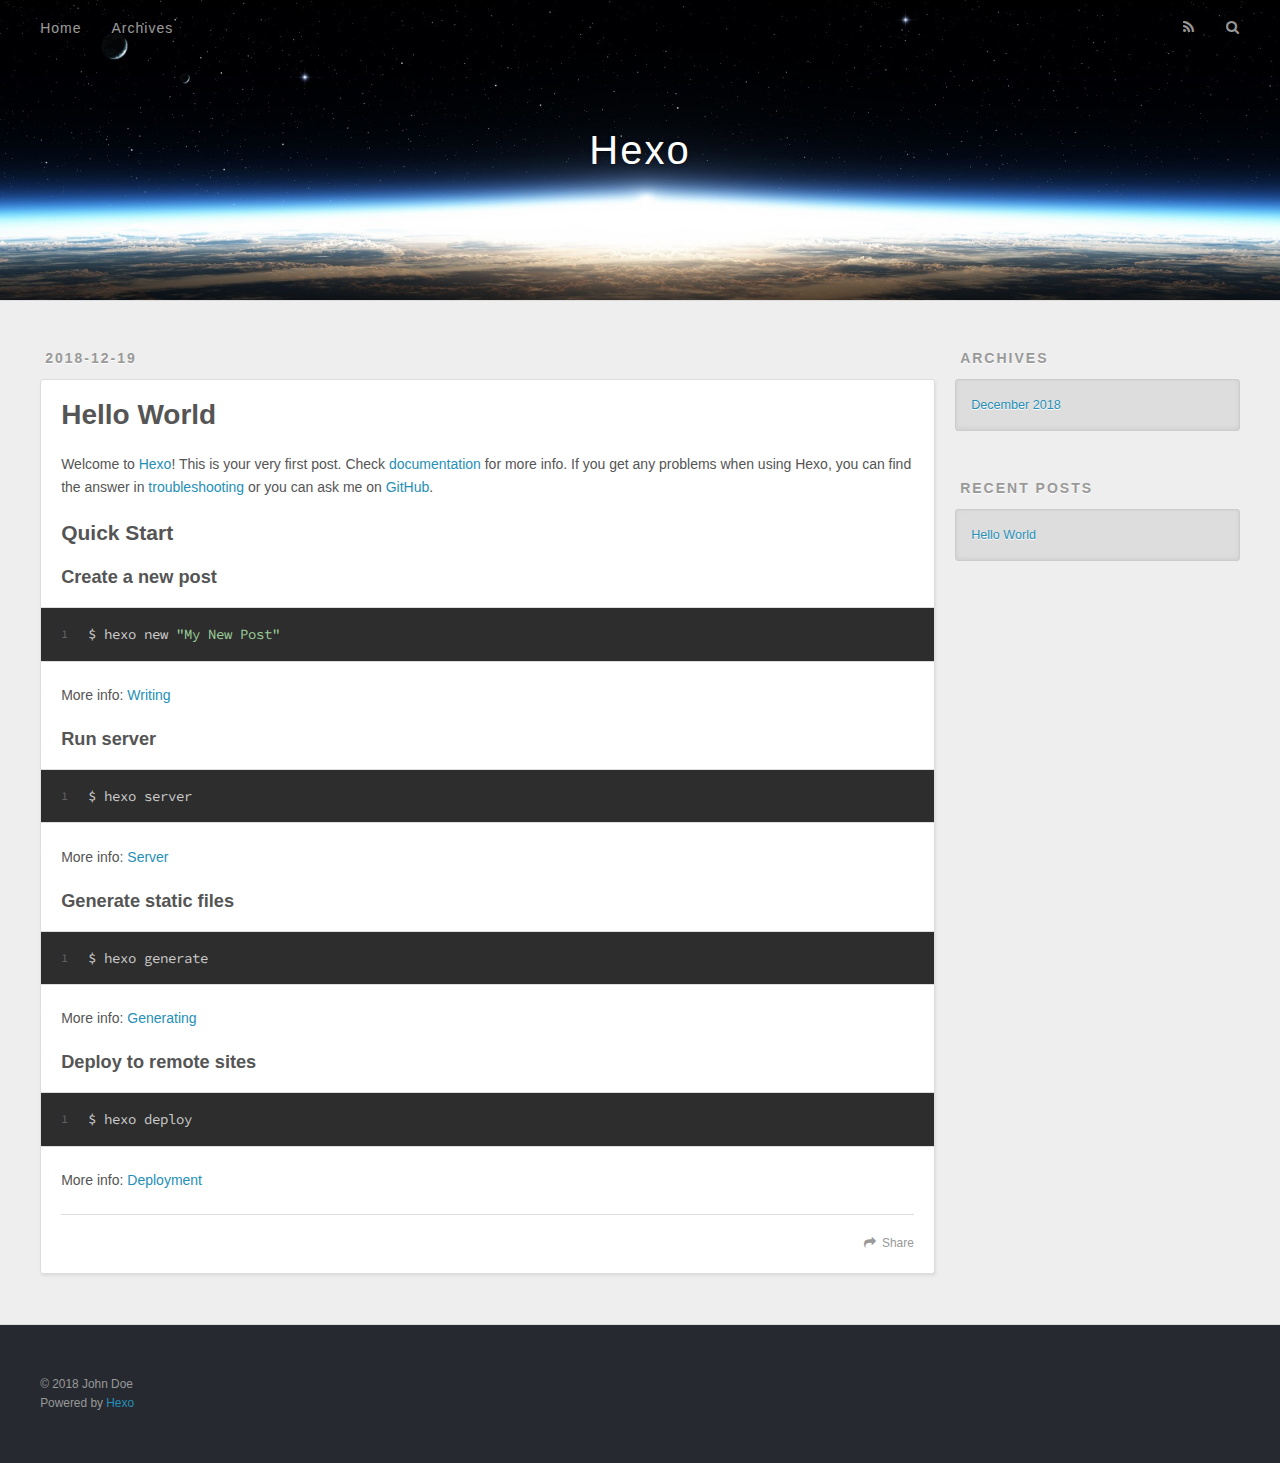
==== index.html @ ba4f1da4 "Site updated: 2018-12-19 22:45:33" ====
<!DOCTYPE html>
<html>
<head><meta name="generator" content="Hexo 3.8.0">
  <meta charset="utf-8">
  

  
  <title>Hexo</title>
  <meta name="viewport" content="width=device-width, initial-scale=1, maximum-scale=1">
  <meta property="og:type" content="website">
<meta property="og:title" content="Hexo">
<meta property="og:url" content="http://yoursite.com/index.html">
<meta property="og:site_name" content="Hexo">
<meta property="og:locale" content="default">
<meta name="twitter:card" content="summary">
<meta name="twitter:title" content="Hexo">
  
    <link rel="alternate" href="/atom.xml" title="Hexo" type="application/atom+xml">
  
  
    <link rel="icon" href="/favicon.png">
  
  
    <link href="//fonts.googleapis.com/css?family=Source+Code+Pro" rel="stylesheet" type="text/css">
  
  <link rel="stylesheet" href="/css/style.css">
</head>
</html>
<body>
  <div id="container">
    <div id="wrap">
      <header id="header">
  <div id="banner"></div>
  <div id="header-outer" class="outer">
    <div id="header-title" class="inner">
      <h1 id="logo-wrap">
        <a href="/" id="logo">Hexo</a>
      </h1>
      
    </div>
    <div id="header-inner" class="inner">
      <nav id="main-nav">
        <a id="main-nav-toggle" class="nav-icon"></a>
        
          <a class="main-nav-link" href="/">Home</a>
        
          <a class="main-nav-link" href="/archives">Archives</a>
        
      </nav>
      <nav id="sub-nav">
        
          <a id="nav-rss-link" class="nav-icon" href="/atom.xml" title="RSS Feed"></a>
        
        <a id="nav-search-btn" class="nav-icon" title="Search"></a>
      </nav>
      <div id="search-form-wrap">
        <form action="//google.com/search" method="get" accept-charset="UTF-8" class="search-form"><input type="search" name="q" class="search-form-input" placeholder="Search"><button type="submit" class="search-form-submit">&#xF002;</button><input type="hidden" name="sitesearch" value="http://yoursite.com"></form>
      </div>
    </div>
  </div>
</header>
      <div class="outer">
        <section id="main">
  
    <article id="post-hello-world" class="article article-type-post" itemscope="" itemprop="blogPost">
  <div class="article-meta">
    <a href="/2018/12/19/hello-world/" class="article-date">
  <time datetime="2018-12-19T12:34:40.302Z" itemprop="datePublished">2018-12-19</time>
</a>
    
  </div>
  <div class="article-inner">
    
    
      <header class="article-header">
        
  
    <h1 itemprop="name">
      <a class="article-title" href="/2018/12/19/hello-world/">Hello World</a>
    </h1>
  

      </header>
    
    <div class="article-entry" itemprop="articleBody">
      
        <p>Welcome to <a href="https://hexo.io/" target="_blank" rel="noopener">Hexo</a>! This is your very first post. Check <a href="https://hexo.io/docs/" target="_blank" rel="noopener">documentation</a> for more info. If you get any problems when using Hexo, you can find the answer in <a href="https://hexo.io/docs/troubleshooting.html" target="_blank" rel="noopener">troubleshooting</a> or you can ask me on <a href="https://github.com/hexojs/hexo/issues" target="_blank" rel="noopener">GitHub</a>.</p>
<h2 id="Quick-Start"><a href="#Quick-Start" class="headerlink" title="Quick Start"></a>Quick Start</h2><h3 id="Create-a-new-post"><a href="#Create-a-new-post" class="headerlink" title="Create a new post"></a>Create a new post</h3><figure class="highlight bash"><table><tr><td class="gutter"><pre><span class="line">1</span><br></pre></td><td class="code"><pre><span class="line">$ hexo new <span class="string">"My New Post"</span></span><br></pre></td></tr></table></figure>
<p>More info: <a href="https://hexo.io/docs/writing.html" target="_blank" rel="noopener">Writing</a></p>
<h3 id="Run-server"><a href="#Run-server" class="headerlink" title="Run server"></a>Run server</h3><figure class="highlight bash"><table><tr><td class="gutter"><pre><span class="line">1</span><br></pre></td><td class="code"><pre><span class="line">$ hexo server</span><br></pre></td></tr></table></figure>
<p>More info: <a href="https://hexo.io/docs/server.html" target="_blank" rel="noopener">Server</a></p>
<h3 id="Generate-static-files"><a href="#Generate-static-files" class="headerlink" title="Generate static files"></a>Generate static files</h3><figure class="highlight bash"><table><tr><td class="gutter"><pre><span class="line">1</span><br></pre></td><td class="code"><pre><span class="line">$ hexo generate</span><br></pre></td></tr></table></figure>
<p>More info: <a href="https://hexo.io/docs/generating.html" target="_blank" rel="noopener">Generating</a></p>
<h3 id="Deploy-to-remote-sites"><a href="#Deploy-to-remote-sites" class="headerlink" title="Deploy to remote sites"></a>Deploy to remote sites</h3><figure class="highlight bash"><table><tr><td class="gutter"><pre><span class="line">1</span><br></pre></td><td class="code"><pre><span class="line">$ hexo deploy</span><br></pre></td></tr></table></figure>
<p>More info: <a href="https://hexo.io/docs/deployment.html" target="_blank" rel="noopener">Deployment</a></p>

      
    </div>
    <footer class="article-footer">
      <a data-url="http://yoursite.com/2018/12/19/hello-world/" data-id="cjpv5uxoj0000d07465y4r7ee" class="article-share-link">Share</a>
      
      
    </footer>
  </div>
  
</article>


  


</section>
        
          <aside id="sidebar">
  
    

  
    

  
    
  
    
  <div class="widget-wrap">
    <h3 class="widget-title">Archives</h3>
    <div class="widget">
      <ul class="archive-list"><li class="archive-list-item"><a class="archive-list-link" href="/archives/2018/12/">December 2018</a></li></ul>
    </div>
  </div>


  
    
  <div class="widget-wrap">
    <h3 class="widget-title">Recent Posts</h3>
    <div class="widget">
      <ul>
        
          <li>
            <a href="/2018/12/19/hello-world/">Hello World</a>
          </li>
        
      </ul>
    </div>
  </div>

  
</aside>
        
      </div>
      <footer id="footer">
  
  <div class="outer">
    <div id="footer-info" class="inner">
      &copy; 2018 John Doe<br>
      Powered by <a href="http://hexo.io/" target="_blank">Hexo</a>
    </div>
  </div>
</footer>
    </div>
    <nav id="mobile-nav">
  
    <a href="/" class="mobile-nav-link">Home</a>
  
    <a href="/archives" class="mobile-nav-link">Archives</a>
  
</nav>
    

<script src="//ajax.googleapis.com/ajax/libs/jquery/2.0.3/jquery.min.js"></script>


  <link rel="stylesheet" href="/fancybox/jquery.fancybox.css">
  <script src="/fancybox/jquery.fancybox.pack.js"></script>


<script src="/js/script.js"></script>



  </div>
</body>
</html>
---- css/style.css ----
body {
  width: 100%;
}
body:before,
body:after {
  content: "";
  display: table;
}
body:after {
  clear: both;
}
html,
body,
div,
span,
applet,
object,
iframe,
h1,
h2,
h3,
h4,
h5,
h6,
p,
blockquote,
pre,
a,
abbr,
acronym,
address,
big,
cite,
code,
del,
dfn,
em,
img,
ins,
kbd,
q,
s,
samp,
small,
strike,
strong,
sub,
sup,
tt,
var,
dl,
dt,
dd,
ol,
ul,
li,
fieldset,
form,
label,
legend,
table,
caption,
tbody,
tfoot,
thead,
tr,
th,
td {
  margin: 0;
  padding: 0;
  border: 0;
  outline: 0;
  font-weight: inherit;
  font-style: inherit;
  font-family: inherit;
  font-size: 100%;
  vertical-align: baseline;
}
body {
  line-height: 1;
  color: #000;
  background: #fff;
}
ol,
ul {
  list-style: none;
}
table {
  border-collapse: separate;
  border-spacing: 0;
  vertical-align: middle;
}
caption,
th,
td {
  text-align: left;
  font-weight: normal;
  vertical-align: middle;
}
a img {
  border: none;
}
input,
button {
  margin: 0;
  padding: 0;
}
input::-moz-focus-inner,
button::-moz-focus-inner {
  border: 0;
  padding: 0;
}
@font-face {
  font-family: FontAwesome;
  font-style: normal;
  font-weight: normal;
  src: url("fonts/fontawesome-webfont.eot?v=#4.0.3");
  src: url("fonts/fontawesome-webfont.eot?#iefix&v=#4.0.3") format("embedded-opentype"), url("fonts/fontawesome-webfont.woff?v=#4.0.3") format("woff"), url("fonts/fontawesome-webfont.ttf?v=#4.0.3") format("truetype"), url("fonts/fontawesome-webfont.svg#fontawesomeregular?v=#4.0.3") format("svg");
}
html,
body,
#container {
  height: 100%;
}
body {
  background: #eee;
  font: 14px -apple-system, BlinkMacSystemFont, "Segoe UI", "Roboto", "Oxygen", "Ubuntu", "Cantarell", "Fira Sans", "Droid Sans", "Helvetica Neue", sans-serif;
  -webkit-text-size-adjust: 100%;
}
.outer {
  max-width: 1220px;
  margin: 0 auto;
  padding: 0 20px;
}
.outer:before,
.outer:after {
  content: "";
  display: table;
}
.outer:after {
  clear: both;
}
.inner {
  display: inline;
  float: left;
  width: 98.33333333333333%;
  margin: 0 0.833333333333333%;
}
.left,
.alignleft {
  float: left;
}
.right,
.alignright {
  float: right;
}
.clear {
  clear: both;
}
#container {
  position: relative;
}
.mobile-nav-on {
  overflow: hidden;
}
#wrap {
  height: 100%;
  width: 100%;
  position: absolute;
  top: 0;
  left: 0;
  -webkit-transition: 0.2s ease-out;
  -moz-transition: 0.2s ease-out;
  -ms-transition: 0.2s ease-out;
  transition: 0.2s ease-out;
  z-index: 1;
  background: #eee;
}
.mobile-nav-on #wrap {
  left: 280px;
}
@media screen and (min-width: 768px) {
  #main {
    display: inline;
    float: left;
    width: 73.33333333333333%;
    margin: 0 0.833333333333333%;
  }
}
.article-date,
.article-category-link,
.archive-year,
.widget-title {
  text-decoration: none;
  text-transform: uppercase;
  letter-spacing: 2px;
  color: #999;
  margin-bottom: 1em;
  margin-left: 5px;
  line-height: 1em;
  text-shadow: 0 1px #fff;
  font-weight: bold;
}
.article-inner,
.archive-article-inner {
  background: #fff;
  -webkit-box-shadow: 1px 2px 3px #ddd;
  box-shadow: 1px 2px 3px #ddd;
  border: 1px solid #ddd;
  border-radius: 3px;
}
.article-entry h1,
.widget h1 {
  font-size: 2em;
}
.article-entry h2,
.widget h2 {
  font-size: 1.5em;
}
.article-entry h3,
.widget h3 {
  font-size: 1.3em;
}
.article-entry h4,
.widget h4 {
  font-size: 1.2em;
}
.article-entry h5,
.widget h5 {
  font-size: 1em;
}
.article-entry h6,
.widget h6 {
  font-size: 1em;
  color: #999;
}
.article-entry hr,
.widget hr {
  border: 1px dashed #ddd;
}
.article-entry strong,
.widget strong {
  font-weight: bold;
}
.article-entry em,
.widget em,
.article-entry cite,
.widget cite {
  font-style: italic;
}
.article-entry sup,
.widget sup,
.article-entry sub,
.widget sub {
  font-size: 0.75em;
  line-height: 0;
  position: relative;
  vertical-align: baseline;
}
.article-entry sup,
.widget sup {
  top: -0.5em;
}
.article-entry sub,
.widget sub {
  bottom: -0.2em;
}
.article-entry small,
.widget small {
  font-size: 0.85em;
}
.article-entry acronym,
.widget acronym,
.article-entry abbr,
.widget abbr {
  border-bottom: 1px dotted;
}
.article-entry ul,
.widget ul,
.article-entry ol,
.widget ol,
.article-entry dl,
.widget dl {
  margin: 0 20px;
  line-height: 1.6em;
}
.article-entry ul ul,
.widget ul ul,
.article-entry ol ul,
.widget ol ul,
.article-entry ul ol,
.widget ul ol,
.article-entry ol ol,
.widget ol ol {
  margin-top: 0;
  margin-bottom: 0;
}
.article-entry ul,
.widget ul {
  list-style: disc;
}
.article-entry ol,
.widget ol {
  list-style: decimal;
}
.article-entry dt,
.widget dt {
  font-weight: bold;
}
#header {
  height: 300px;
  position: relative;
  border-bottom: 1px solid #ddd;
}
#header:before,
#header:after {
  content: "";
  position: absolute;
  left: 0;
  right: 0;
  height: 40px;
}
#header:before {
  top: 0;
  background: -webkit-linear-gradient(rgba(0,0,0,0.2), transparent);
  background: -moz-linear-gradient(rgba(0,0,0,0.2), transparent);
  background: -ms-linear-gradient(rgba(0,0,0,0.2), transparent);
  background: linear-gradient(rgba(0,0,0,0.2), transparent);
}
#header:after {
  bottom: 0;
  background: -webkit-linear-gradient(transparent, rgba(0,0,0,0.2));
  background: -moz-linear-gradient(transparent, rgba(0,0,0,0.2));
  background: -ms-linear-gradient(transparent, rgba(0,0,0,0.2));
  background: linear-gradient(transparent, rgba(0,0,0,0.2));
}
#header-outer {
  height: 100%;
  position: relative;
}
#header-inner {
  position: relative;
  overflow: hidden;
}
#banner {
  position: absolute;
  top: 0;
  left: 0;
  width: 100%;
  height: 100%;
  background: url("images/banner.jpg") center #000;
  -webkit-background-size: cover;
  -moz-background-size: cover;
  background-size: cover;
  z-index: -1;
}
#header-title {
  text-align: center;
  height: 40px;
  position: absolute;
  top: 50%;
  left: 0;
  margin-top: -20px;
}
#logo,
#subtitle {
  text-decoration: none;
  color: #fff;
  font-weight: 300;
  text-shadow: 0 1px 4px rgba(0,0,0,0.3);
}
#logo {
  font-size: 40px;
  line-height: 40px;
  letter-spacing: 2px;
}
#subtitle {
  font-size: 16px;
  line-height: 16px;
  letter-spacing: 1px;
}
#subtitle-wrap {
  margin-top: 16px;
}
#main-nav {
  float: left;
  margin-left: -15px;
}
.nav-icon,
.main-nav-link {
  float: left;
  color: #fff;
  opacity: 0.6;
  text-decoration: none;
  text-shadow: 0 1px rgba(0,0,0,0.2);
  -webkit-transition: opacity 0.2s;
  -moz-transition: opacity 0.2s;
  -ms-transition: opacity 0.2s;
  transition: opacity 0.2s;
  display: block;
  padding: 20px 15px;
}
.nav-icon:hover,
.main-nav-link:hover {
  opacity: 1;
}
.nav-icon {
  font-family: FontAwesome;
  text-align: center;
  font-size: 14px;
  width: 14px;
  height: 14px;
  padding: 20px 15px;
  position: relative;
  cursor: pointer;
}
.main-nav-link {
  font-weight: 300;
  letter-spacing: 1px;
}
@media screen and (max-width: 479px) {
  .main-nav-link {
    display: none;
  }
}
#main-nav-toggle {
  display: none;
}
#main-nav-toggle:before {
  content: "\f0c9";
}
@media screen and (max-width: 479px) {
  #main-nav-toggle {
    display: block;
  }
}
#sub-nav {
  float: right;
  margin-right: -15px;
}
#nav-rss-link:before {
  content: "\f09e";
}
#nav-search-btn:before {
  content: "\f002";
}
#search-form-wrap {
  position: absolute;
  top: 15px;
  width: 150px;
  height: 30px;
  right: -150px;
  opacity: 0;
  -webkit-transition: 0.2s ease-out;
  -moz-transition: 0.2s ease-out;
  -ms-transition: 0.2s ease-out;
  transition: 0.2s ease-out;
}
#search-form-wrap.on {
  opacity: 1;
  right: 0;
}
@media screen and (max-width: 479px) {
  #search-form-wrap {
    width: 100%;
    right: -100%;
  }
}
.search-form {
  position: absolute;
  top: 0;
  left: 0;
  right: 0;
  background: #fff;
  padding: 5px 15px;
  border-radius: 15px;
  -webkit-box-shadow: 0 0 10px rgba(0,0,0,0.3);
  box-shadow: 0 0 10px rgba(0,0,0,0.3);
}
.search-form-input {
  border: none;
  background: none;
  color: #555;
  width: 100%;
  font: 13px -apple-system, BlinkMacSystemFont, "Segoe UI", "Roboto", "Oxygen", "Ubuntu", "Cantarell", "Fira Sans", "Droid Sans", "Helvetica Neue", sans-serif;
  outline: none;
}
.search-form-input::-webkit-search-results-decoration,
.search-form-input::-webkit-search-cancel-button {
  -webkit-appearance: none;
}
.search-form-submit {
  position: absolute;
  top: 50%;
  right: 10px;
  margin-top: -7px;
  font: 13px FontAwesome;
  border: none;
  background: none;
  color: #bbb;
  cursor: pointer;
}
.search-form-submit:hover,
.search-form-submit:focus {
  color: #777;
}
.article {
  margin: 50px 0;
}
.article-inner {
  overflow: hidden;
}
.article-meta:before,
.article-meta:after {
  content: "";
  display: table;
}
.article-meta:after {
  clear: both;
}
.article-date {
  float: left;
}
.article-category {
  float: left;
  line-height: 1em;
  color: #ccc;
  text-shadow: 0 1px #fff;
  margin-left: 8px;
}
.article-category:before {
  content: "\2022";
}
.article-category-link {
  margin: 0 12px 1em;
}
.article-header {
  padding: 20px 20px 0;
}
.article-title {
  text-decoration: none;
  font-size: 2em;
  font-weight: bold;
  color: #555;
  line-height: 1.1em;
  -webkit-transition: color 0.2s;
  -moz-transition: color 0.2s;
  -ms-transition: color 0.2s;
  transition: color 0.2s;
}
a.article-title:hover {
  color: #258fb8;
}
.article-entry {
  color: #555;
  padding: 0 20px;
}
.article-entry:before,
.article-entry:after {
  content: "";
  display: table;
}
.article-entry:after {
  clear: both;
}
.article-entry p,
.article-entry table {
  line-height: 1.6em;
  margin: 1.6em 0;
}
.article-entry h1,
.article-entry h2,
.article-entry h3,
.article-entry h4,
.article-entry h5,
.article-entry h6 {
  font-weight: bold;
}
.article-entry h1,
.article-entry h2,
.article-entry h3,
.article-entry h4,
.article-entry h5,
.article-entry h6 {
  line-height: 1.1em;
  margin: 1.1em 0;
}
.article-entry a {
  color: #258fb8;
  text-decoration: none;
}
.article-entry a:hover {
  text-decoration: underline;
}
.article-entry ul,
.article-entry ol,
.article-entry dl {
  margin-top: 1.6em;
  margin-bottom: 1.6em;
}
.article-entry img,
.article-entry video {
  max-width: 100%;
  height: auto;
  display: block;
  margin: auto;
}
.article-entry iframe {
  border: none;
}
.article-entry table {
  width: 100%;
  border-collapse: collapse;
  border-spacing: 0;
}
.article-entry th {
  font-weight: bold;
  border-bottom: 3px solid #ddd;
  padding-bottom: 0.5em;
}
.article-entry td {
  border-bottom: 1px solid #ddd;
  padding: 10px 0;
}
.article-entry blockquote {
  font-family: Georgia, "Times New Roman", serif;
  font-size: 1.4em;
  margin: 1.6em 20px;
  text-align: center;
}
.article-entry blockquote footer {
  font-size: 14px;
  margin: 1.6em 0;
  font-family: -apple-system, BlinkMacSystemFont, "Segoe UI", "Roboto", "Oxygen", "Ubuntu", "Cantarell", "Fira Sans", "Droid Sans", "Helvetica Neue", sans-serif;
}
.article-entry blockquote footer cite:before {
  content: "—";
  padding: 0 0.5em;
}
.article-entry .pullquote {
  text-align: left;
  width: 45%;
  margin: 0;
}
.article-entry .pullquote.left {
  margin-left: 0.5em;
  margin-right: 1em;
}
.article-entry .pullquote.right {
  margin-right: 0.5em;
  margin-left: 1em;
}
.article-entry .caption {
  color: #999;
  display: block;
  font-size: 0.9em;
  margin-top: 0.5em;
  position: relative;
  text-align: center;
}
.article-entry .video-container {
  position: relative;
  padding-top: 56.25%;
  height: 0;
  overflow: hidden;
}
.article-entry .video-container iframe,
.article-entry .video-container object,
.article-entry .video-container embed {
  position: absolute;
  top: 0;
  left: 0;
  width: 100%;
  height: 100%;
  margin-top: 0;
}
.article-more-link a {
  display: inline-block;
  line-height: 1em;
  padding: 6px 15px;
  border-radius: 15px;
  background: #eee;
  color: #999;
  text-shadow: 0 1px #fff;
  text-decoration: none;
}
.article-more-link a:hover {
  background: #258fb8;
  color: #fff;
  text-decoration: none;
  text-shadow: 0 1px #1e7293;
}
.article-footer {
  font-size: 0.85em;
  line-height: 1.6em;
  border-top: 1px solid #ddd;
  padding-top: 1.6em;
  margin: 0 20px 20px;
}
.article-footer:before,
.article-footer:after {
  content: "";
  display: table;
}
.article-footer:after {
  clear: both;
}
.article-footer a {
  color: #999;
  text-decoration: none;
}
.article-footer a:hover {
  color: #555;
}
.article-tag-list-item {
  float: left;
  margin-right: 10px;
}
.article-tag-list-link:before {
  content: "#";
}
.article-comment-link {
  float: right;
}
.article-comment-link:before {
  content: "\f075";
  font-family: FontAwesome;
  padding-right: 8px;
}
.article-share-link {
  cursor: pointer;
  float: right;
  margin-left: 20px;
}
.article-share-link:before {
  content: "\f064";
  font-family: FontAwesome;
  padding-right: 6px;
}
#article-nav {
  position: relative;
}
#article-nav:before,
#article-nav:after {
  content: "";
  display: table;
}
#article-nav:after {
  clear: both;
}
@media screen and (min-width: 768px) {
  #article-nav {
    margin: 50px 0;
  }
  #article-nav:before {
    width: 8px;
    height: 8px;
    position: absolute;
    top: 50%;
    left: 50%;
    margin-top: -4px;
    margin-left: -4px;
    content: "";
    border-radius: 50%;
    background: #ddd;
    -webkit-box-shadow: 0 1px 2px #fff;
    box-shadow: 0 1px 2px #fff;
  }
}
.article-nav-link-wrap {
  text-decoration: none;
  text-shadow: 0 1px #fff;
  color: #999;
  -webkit-box-sizing: border-box;
  -moz-box-sizing: border-box;
  box-sizing: border-box;
  margin-top: 50px;
  text-align: center;
  display: block;
}
.article-nav-link-wrap:hover {
  color: #555;
}
@media screen and (min-width: 768px) {
  .article-nav-link-wrap {
    width: 50%;
    margin-top: 0;
  }
}
@media screen and (min-width: 768px) {
  #article-nav-newer {
    float: left;
    text-align: right;
    padding-right: 20px;
  }
}
@media screen and (min-width: 768px) {
  #article-nav-older {
    float: right;
    text-align: left;
    padding-left: 20px;
  }
}
.article-nav-caption {
  text-transform: uppercase;
  letter-spacing: 2px;
  color: #ddd;
  line-height: 1em;
  font-weight: bold;
}
#article-nav-newer .article-nav-caption {
  margin-right: -2px;
}
.article-nav-title {
  font-size: 0.85em;
  line-height: 1.6em;
  margin-top: 0.5em;
}
.article-share-box {
  position: absolute;
  display: none;
  background: #fff;
  -webkit-box-shadow: 1px 2px 10px rgba(0,0,0,0.2);
  box-shadow: 1px 2px 10px rgba(0,0,0,0.2);
  border-radius: 3px;
  margin-left: -145px;
  overflow: hidden;
  z-index: 1;
}
.article-share-box.on {
  display: block;
}
.article-share-input {
  width: 100%;
  background: none;
  -webkit-box-sizing: border-box;
  -moz-box-sizing: border-box;
  box-sizing: border-box;
  font: 14px -apple-system, BlinkMacSystemFont, "Segoe UI", "Roboto", "Oxygen", "Ubuntu", "Cantarell", "Fira Sans", "Droid Sans", "Helvetica Neue", sans-serif;
  padding: 0 15px;
  color: #555;
  outline: none;
  border: 1px solid #ddd;
  border-radius: 3px 3px 0 0;
  height: 36px;
  line-height: 36px;
}
.article-share-links {
  background: #eee;
}
.article-share-links:before,
.article-share-links:after {
  content: "";
  display: table;
}
.article-share-links:after {
  clear: both;
}
.article-share-twitter,
.article-share-facebook,
.article-share-pinterest,
.article-share-google {
  width: 50px;
  height: 36px;
  display: block;
  float: left;
  position: relative;
  color: #999;
  text-shadow: 0 1px #fff;
}
.article-share-twitter:before,
.article-share-facebook:before,
.article-share-pinterest:before,
.article-share-google:before {
  font-size: 20px;
  font-family: FontAwesome;
  width: 20px;
  height: 20px;
  position: absolute;
  top: 50%;
  left: 50%;
  margin-top: -10px;
  margin-left: -10px;
  text-align: center;
}
.article-share-twitter:hover,
.article-share-facebook:hover,
.article-share-pinterest:hover,
.article-share-google:hover {
  color: #fff;
}
.article-share-twitter:before {
  content: "\f099";
}
.article-share-twitter:hover {
  background: #00aced;
  text-shadow: 0 1px #008abe;
}
.article-share-facebook:before {
  content: "\f09a";
}
.article-share-facebook:hover {
  background: #3b5998;
  text-shadow: 0 1px #2f477a;
}
.article-share-pinterest:before {
  content: "\f0d2";
}
.article-share-pinterest:hover {
  background: #cb2027;
  text-shadow: 0 1px #a21a1f;
}
.article-share-google:before {
  content: "\f0d5";
}
.article-share-google:hover {
  background: #dd4b39;
  text-shadow: 0 1px #be3221;
}
.article-gallery {
  background: #000;
  position: relative;
}
.article-gallery-photos {
  position: relative;
  overflow: hidden;
}
.article-gallery-img {
  display: none;
  max-width: 100%;
}
.article-gallery-img:first-child {
  display: block;
}
.article-gallery-img.loaded {
  position: absolute;
  display: block;
}
.article-gallery-img img {
  display: block;
  max-width: 100%;
  margin: 0 auto;
}
#comments {
  background: #fff;
  -webkit-box-shadow: 1px 2px 3px #ddd;
  box-shadow: 1px 2px 3px #ddd;
  padding: 20px;
  border: 1px solid #ddd;
  border-radius: 3px;
  margin: 50px 0;
}
#comments a {
  color: #258fb8;
}
.archives-wrap {
  margin: 50px 0;
}
.archives:before,
.archives:after {
  content: "";
  display: table;
}
.archives:after {
  clear: both;
}
.archive-year-wrap {
  margin-bottom: 1em;
}
.archives {
  -webkit-column-gap: 10px;
  -moz-column-gap: 10px;
  column-gap: 10px;
}
@media screen and (min-width: 480px) and (max-width: 767px) {
  .archives {
    -webkit-column-count: 2;
    -moz-column-count: 2;
    column-count: 2;
  }
}
@media screen and (min-width: 768px) {
  .archives {
    -webkit-column-count: 3;
    -moz-column-count: 3;
    column-count: 3;
  }
}
.archive-article {
  -webkit-column-break-inside: avoid;
  page-break-inside: avoid;
  overflow: hidden;
  break-inside: avoid-column;
}
.archive-article-inner {
  padding: 10px;
  margin-bottom: 15px;
}
.archive-article-title {
  text-decoration: none;
  font-weight: bold;
  color: #555;
  -webkit-transition: color 0.2s;
  -moz-transition: color 0.2s;
  -ms-transition: color 0.2s;
  transition: color 0.2s;
  line-height: 1.6em;
}
.archive-article-title:hover {
  color: #258fb8;
}
.archive-article-footer {
  margin-top: 1em;
}
.archive-article-date {
  color: #999;
  text-decoration: none;
  font-size: 0.85em;
  line-height: 1em;
  margin-bottom: 0.5em;
  display: block;
}
#page-nav {
  margin: 50px auto;
  background: #fff;
  -webkit-box-shadow: 1px 2px 3px #ddd;
  box-shadow: 1px 2px 3px #ddd;
  border: 1px solid #ddd;
  border-radius: 3px;
  text-align: center;
  color: #999;
  overflow: hidden;
}
#page-nav:before,
#page-nav:after {
  content: "";
  display: table;
}
#page-nav:after {
  clear: both;
}
#page-nav a,
#page-nav span {
  padding: 10px 20px;
  line-height: 1;
  height: 2ex;
}
#page-nav a {
  color: #999;
  text-decoration: none;
}
#page-nav a:hover {
  background: #999;
  color: #fff;
}
#page-nav .prev {
  float: left;
}
#page-nav .next {
  float: right;
}
#page-nav .page-number {
  display: inline-block;
}
@media screen and (max-width: 479px) {
  #page-nav .page-number {
    display: none;
  }
}
#page-nav .current {
  color: #555;
  font-weight: bold;
}
#page-nav .space {
  color: #ddd;
}
#footer {
  background: #262a30;
  padding: 50px 0;
  border-top: 1px solid #ddd;
  color: #999;
}
#footer a {
  color: #258fb8;
  text-decoration: none;
}
#footer a:hover {
  text-decoration: underline;
}
#footer-info {
  line-height: 1.6em;
  font-size: 0.85em;
}
.article-entry pre,
.article-entry .highlight {
  background: #2d2d2d;
  margin: 0 -20px;
  padding: 15px 20px;
  border-style: solid;
  border-color: #ddd;
  border-width: 1px 0;
  overflow: auto;
  color: #ccc;
  line-height: 22.400000000000002px;
}
.article-entry .highlight .gutter pre,
.article-entry .gist .gist-file .gist-data .line-numbers {
  color: #666;
  font-size: 0.85em;
}
.article-entry pre,
.article-entry code {
  font-family: "Source Code Pro", Consolas, Monaco, Menlo, Consolas, monospace;
}
.article-entry code {
  background: #eee;
  text-shadow: 0 1px #fff;
  padding: 0 0.3em;
}
.article-entry pre code {
  background: none;
  text-shadow: none;
  padding: 0;
}
.article-entry .highlight pre {
  border: none;
  margin: 0;
  padding: 0;
}
.article-entry .highlight table {
  margin: 0;
  width: auto;
}
.article-entry .highlight td {
  border: none;
  padding: 0;
}
.article-entry .highlight figcaption {
  font-size: 0.85em;
  color: #999;
  line-height: 1em;
  margin-bottom: 1em;
}
.article-entry .highlight figcaption:before,
.article-entry .highlight figcaption:after {
  content: "";
  display: table;
}
.article-entry .highlight figcaption:after {
  clear: both;
}
.article-entry .highlight figcaption a {
  float: right;
}
.article-entry .highlight .gutter pre {
  text-align: right;
  padding-right: 20px;
}
.article-entry .highlight .line {
  height: 22.400000000000002px;
}
.article-entry .highlight .line.marked {
  background: #515151;
}
.article-entry .gist {
  margin: 0 -20px;
  border-style: solid;
  border-color: #ddd;
  border-width: 1px 0;
  background: #2d2d2d;
  padding: 15px 20px 15px 0;
}
.article-entry .gist .gist-file {
  border: none;
  font-family: "Source Code Pro", Consolas, Monaco, Menlo, Consolas, monospace;
  margin: 0;
}
.article-entry .gist .gist-file .gist-data {
  background: none;
  border: none;
}
.article-entry .gist .gist-file .gist-data .line-numbers {
  background: none;
  border: none;
  padding: 0 20px 0 0;
}
.article-entry .gist .gist-file .gist-data .line-data {
  padding: 0 !important;
}
.article-entry .gist .gist-file .highlight {
  margin: 0;
  padding: 0;
  border: none;
}
.article-entry .gist .gist-file .gist-meta {
  background: #2d2d2d;
  color: #999;
  font: 0.85em -apple-system, BlinkMacSystemFont, "Segoe UI", "Roboto", "Oxygen", "Ubuntu", "Cantarell", "Fira Sans", "Droid Sans", "Helvetica Neue", sans-serif;
  text-shadow: 0 0;
  padding: 0;
  margin-top: 1em;
  margin-left: 20px;
}
.article-entry .gist .gist-file .gist-meta a {
  color: #258fb8;
  font-weight: normal;
}
.article-entry .gist .gist-file .gist-meta a:hover {
  text-decoration: underline;
}
pre .comment,
pre .title {
  color: #999;
}
pre .variable,
pre .attribute,
pre .tag,
pre .regexp,
pre .ruby .constant,
pre .xml .tag .title,
pre .xml .pi,
pre .xml .doctype,
pre .html .doctype,
pre .css .id,
pre .css .class,
pre .css .pseudo {
  color: #f2777a;
}
pre .number,
pre .preprocessor,
pre .built_in,
pre .literal,
pre .params,
pre .constant {
  color: #f99157;
}
pre .class,
pre .ruby .class .title,
pre .css .rules .attribute {
  color: #9c9;
}
pre .string,
pre .value,
pre .inheritance,
pre .header,
pre .ruby .symbol,
pre .xml .cdata {
  color: #9c9;
}
pre .css .hexcolor {
  color: #6cc;
}
pre .function,
pre .python .decorator,
pre .python .title,
pre .ruby .function .title,
pre .ruby .title .keyword,
pre .perl .sub,
pre .javascript .title,
pre .coffeescript .title {
  color: #69c;
}
pre .keyword,
pre .javascript .function {
  color: #c9c;
}
@media screen and (max-width: 479px) {
  #mobile-nav {
    position: absolute;
    top: 0;
    left: 0;
    width: 280px;
    height: 100%;
    background: #191919;
    border-right: 1px solid #fff;
  }
}
@media screen and (max-width: 479px) {
  .mobile-nav-link {
    display: block;
    color: #999;
    text-decoration: none;
    padding: 15px 20px;
    font-weight: bold;
  }
  .mobile-nav-link:hover {
    color: #fff;
  }
}
@media screen and (min-width: 768px) {
  #sidebar {
    display: inline;
    float: left;
    width: 23.333333333333332%;
    margin: 0 0.833333333333333%;
  }
}
.widget-wrap {
  margin: 50px 0;
}
.widget {
  color: #777;
  text-shadow: 0 1px #fff;
  background: #ddd;
  -webkit-box-shadow: 0 -1px 4px #ccc inset;
  box-shadow: 0 -1px 4px #ccc inset;
  border: 1px solid #ccc;
  padding: 15px;
  border-radius: 3px;
}
.widget a {
  color: #258fb8;
  text-decoration: none;
}
.widget a:hover {
  text-decoration: underline;
}
.widget ul ul,
.widget ol ul,
.widget dl ul,
.widget ul ol,
.widget ol ol,
.widget dl ol,
.widget ul dl,
.widget ol dl,
.widget dl dl {
  margin-left: 15px;
  list-style: disc;
}
.widget {
  line-height: 1.6em;
  word-wrap: break-word;
  font-size: 0.9em;
}
.widget ul,
.widget ol {
  list-style: none;
  margin: 0;
}
.widget ul ul,
.widget ol ul,
.widget ul ol,
.widget ol ol {
  margin: 0 20px;
}
.widget ul ul,
.widget ol ul {
  list-style: disc;
}
.widget ul ol,
.widget ol ol {
  list-style: decimal;
}
.category-list-count,
.tag-list-count,
.archive-list-count {
  padding-left: 5px;
  color: #999;
  font-size: 0.85em;
}
.category-list-count:before,
.tag-list-count:before,
.archive-list-count:before {
  content: "(";
}
.category-list-count:after,
.tag-list-count:after,
.archive-list-count:after {
  content: ")";
}
.tagcloud a {
  margin-right: 5px;
  display: inline-block;
}
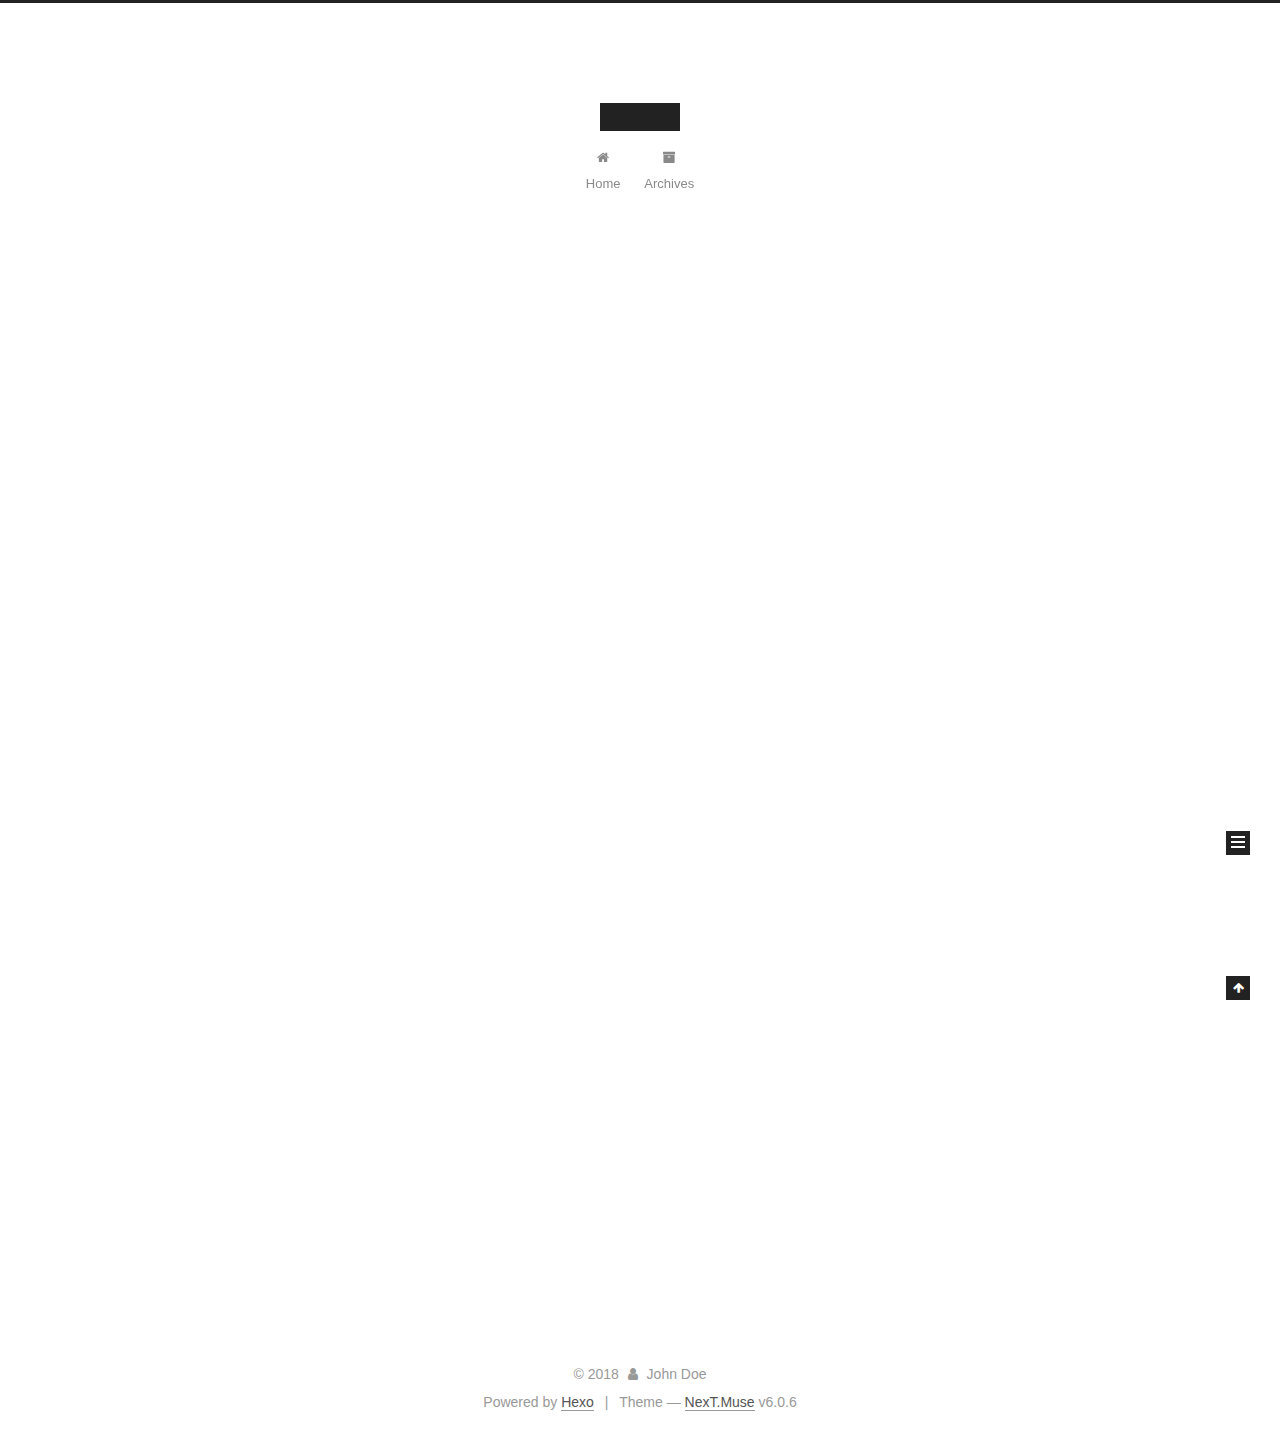
==== commit 86e43822: "Site updated: 2018-12-20 11:28:06" ====
--- a/index.html
+++ b/index.html
@@ -1,90 +1,349 @@
 <!DOCTYPE html>
-<html>
+
+
+
+  
+
+
+<html class="theme-next muse use-motion" lang="">
 <head><meta name="generator" content="Hexo 3.8.0">
-  <meta charset="utf-8">
-  
-
-  
-  <title>Hexo</title>
-  <meta name="viewport" content="width=device-width, initial-scale=1, maximum-scale=1">
-  <meta property="og:type" content="website">
-<meta property="og:title" content="Hexo">
+  <meta charset="UTF-8">
+<meta http-equiv="X-UA-Compatible" content="IE=edge">
+<meta name="viewport" content="width=device-width, initial-scale=1, maximum-scale=2">
+<meta name="theme-color" content="#222">
+
+
+
+
+
+
+
+
+
+
+
+
+<meta http-equiv="Cache-Control" content="no-transform">
+<meta http-equiv="Cache-Control" content="no-siteapp">
+
+
+
+
+
+
+
+
+
+
+
+
+
+
+
+
+
+
+
+
+
+
+<link href="/lib/font-awesome/css/font-awesome.min.css?v=4.6.2" rel="stylesheet" type="text/css">
+
+<link href="/css/main.css?v=6.0.6" rel="stylesheet" type="text/css">
+
+
+  <link rel="apple-touch-icon" sizes="180x180" href="/images/apple-touch-icon-next.png?v=6.0.6">
+
+
+  <link rel="icon" type="image/png" sizes="32x32" href="/images/favicon-32x32-next.png?v=6.0.6">
+
+
+  <link rel="icon" type="image/png" sizes="16x16" href="/images/favicon-16x16-next.png?v=6.0.6">
+
+
+  <link rel="mask-icon" href="/images/logo.svg?v=6.0.6" color="#222">
+
+
+
+
+
+
+
+
+
+<script type="text/javascript" id="hexo.configurations">
+  var NexT = window.NexT || {};
+  var CONFIG = {
+    root: '/',
+    scheme: 'Muse',
+    version: '6.0.6',
+    sidebar: {"position":"left","display":"post","offset":12,"b2t":false,"scrollpercent":false,"onmobile":false},
+    fancybox: false,
+    fastclick: false,
+    lazyload: false,
+    tabs: true,
+    motion: {"enable":true,"async":false,"transition":{"post_block":"fadeIn","post_header":"slideDownIn","post_body":"slideDownIn","coll_header":"slideLeftIn","sidebar":"slideUpIn"}},
+    algolia: {
+      applicationID: '',
+      apiKey: '',
+      indexName: '',
+      hits: {"per_page":10},
+      labels: {"input_placeholder":"Search for Posts","hits_empty":"We didn't find any results for the search: ${query}","hits_stats":"${hits} results found in ${time} ms"}
+    }
+  };
+</script>
+
+
+  
+
+
+
+
+  <meta name="keywords" content="test">
+<meta property="og:type" content="website">
+<meta property="og:title">
 <meta property="og:url" content="http://yoursite.com/index.html">
-<meta property="og:site_name" content="Hexo">
+<meta property="og:site_name">
 <meta property="og:locale" content="default">
 <meta name="twitter:card" content="summary">
-<meta name="twitter:title" content="Hexo">
-  
-    <link rel="alternate" href="/atom.xml" title="Hexo" type="application/atom+xml">
-  
-  
-    <link rel="icon" href="/favicon.png">
-  
-  
-    <link href="//fonts.googleapis.com/css?family=Source+Code+Pro" rel="stylesheet" type="text/css">
-  
-  <link rel="stylesheet" href="/css/style.css">
+<meta name="twitter:title">
+
+
+
+
+
+
+  <link rel="canonical" href="http://yoursite.com/">
+
+
+
+<script type="text/javascript" id="page.configurations">
+  CONFIG.page = {
+    sidebar: "",
+  };
+</script>
+
+  <title></title>
+  
+
+
+
+
+
+
+
+
+
+  <noscript>
+  <style type="text/css">
+    .use-motion .motion-element,
+    .use-motion .brand,
+    .use-motion .menu-item,
+    .sidebar-inner,
+    .use-motion .post-block,
+    .use-motion .pagination,
+    .use-motion .comments,
+    .use-motion .post-header,
+    .use-motion .post-body,
+    .use-motion .collection-title { opacity: initial; }
+
+    .use-motion .logo,
+    .use-motion .site-title,
+    .use-motion .site-subtitle {
+      opacity: initial;
+      top: initial;
+    }
+
+    .use-motion {
+      .logo-line-before i { left: initial; }
+      .logo-line-after i { right: initial; }
+    }
+  </style>
+</noscript>
+
 </head>
-</html>
-<body>
-  <div id="container">
-    <div id="wrap">
-      <header id="header">
-  <div id="banner"></div>
-  <div id="header-outer" class="outer">
-    <div id="header-title" class="inner">
-      <h1 id="logo-wrap">
-        <a href="/" id="logo">Hexo</a>
-      </h1>
-      
+
+<body itemscope="" itemtype="http://schema.org/WebPage" lang="default">
+
+  
+  
+    
+  
+
+  <div class="container sidebar-position-left 
+  page-home">
+    <div class="headband"></div>
+
+    <header id="header" class="header" itemscope="" itemtype="http://schema.org/WPHeader">
+      <div class="header-inner"> 
+
+<div class="site-brand-wrapper">
+  <div class="site-meta ">
+    
+
+    <div class="custom-logo-site-title">
+      <a href="/" class="brand" rel="start">
+        <span class="logo-line-before"><i></i></span>
+        <span class="site-title"></span>
+        <span class="logo-line-after"><i></i></span>
+      </a>
     </div>
-    <div id="header-inner" class="inner">
-      <nav id="main-nav">
-        <a id="main-nav-toggle" class="nav-icon"></a>
-        
-          <a class="main-nav-link" href="/">Home</a>
-        
-          <a class="main-nav-link" href="/archives">Archives</a>
-        
-      </nav>
-      <nav id="sub-nav">
-        
-          <a id="nav-rss-link" class="nav-icon" href="/atom.xml" title="RSS Feed"></a>
-        
-        <a id="nav-search-btn" class="nav-icon" title="Search"></a>
-      </nav>
-      <div id="search-form-wrap">
-        <form action="//google.com/search" method="get" accept-charset="UTF-8" class="search-form"><input type="search" name="q" class="search-form-input" placeholder="Search"><button type="submit" class="search-form-submit">&#xF002;</button><input type="hidden" name="sitesearch" value="http://yoursite.com"></form>
-      </div>
-    </div>
+      
+        <p class="site-subtitle"></p>
+      
   </div>
-</header>
-      <div class="outer">
-        <section id="main">
-  
-    <article id="post-hello-world" class="article article-type-post" itemscope="" itemprop="blogPost">
-  <div class="article-meta">
-    <a href="/2018/12/19/hello-world/" class="article-date">
-  <time datetime="2018-12-19T12:34:40.302Z" itemprop="datePublished">2018-12-19</time>
-</a>
-    
+
+  <div class="site-nav-toggle">
+    <button aria-label="Toggle navigation bar">
+      <span class="btn-bar"></span>
+      <span class="btn-bar"></span>
+      <span class="btn-bar"></span>
+    </button>
   </div>
-  <div class="article-inner">
-    
-    
-      <header class="article-header">
-        
-  
-    <h1 itemprop="name">
-      <a class="article-title" href="/2018/12/19/hello-world/">Hello World</a>
-    </h1>
-  
-
+</div>
+
+<nav class="site-nav">
+  
+
+  
+    <ul id="menu" class="menu">
+      
+        
+        
+          
+  <li class="menu-item menu-item-home">
+    <a href="/" rel="section">
+      <i class="menu-item-icon fa fa-fw fa-home"></i> <br>Home</a>
+</li>
+
+      
+        
+        
+          
+  <li class="menu-item menu-item-archives">
+    <a href="/archives/" rel="section">
+      <i class="menu-item-icon fa fa-fw fa-archive"></i> <br>Archives</a>
+</li>
+
+      
+
+      
+    </ul>
+  
+
+  
+    
+
+  
+
+  
+</nav>
+
+
+  
+
+
+
+ </div>
+    </header>
+
+    
+
+
+    <main id="main" class="main">
+      <div class="main-inner">
+        <div class="content-wrap">
+          
+          <div id="content" class="content">
+            
+  <section id="posts" class="posts-expand">
+    
+      
+
+  
+
+  
+  
+  
+
+  
+
+  <article class="post post-type-normal" itemscope="" itemtype="http://schema.org/Article">
+  
+  
+  
+  <div class="post-block">
+    <link itemprop="mainEntityOfPage" href="http://yoursite.com/2018/12/19/hello-world/">
+
+    <span hidden itemprop="author" itemscope="" itemtype="http://schema.org/Person">
+      <meta itemprop="name" content="John Doe">
+      <meta itemprop="description" content="">
+      <meta itemprop="image" content="/images/avatar.gif">
+    </span>
+
+    <span hidden itemprop="publisher" itemscope="" itemtype="http://schema.org/Organization">
+      <meta itemprop="name" content="">
+    </span>
+
+    
+      <header class="post-header">
+
+        
+        
+          <h1 class="post-title" itemprop="name headline">
+                
+                <a class="post-title-link" href="/2018/12/19/hello-world/" itemprop="url">Hello World</a></h1>
+        
+
+        <div class="post-meta">
+          <span class="post-time">
+            
+              <span class="post-meta-item-icon">
+                <i class="fa fa-calendar-o"></i>
+              </span>
+              
+                <span class="post-meta-item-text">Posted on</span>
+              
+              <time title="Post created" itemprop="dateCreated datePublished" datetime="2018-12-19T20:34:40+08:00">2018-12-19</time>
+            
+
+            
+            
+
+            
+          </span>
+
+          
+
+          
+            
+          
+
+          
+          
+
+          
+
+          
+
+          
+
+        </div>
       </header>
     
-    <div class="article-entry" itemprop="articleBody">
-      
-        <p>Welcome to <a href="https://hexo.io/" target="_blank" rel="noopener">Hexo</a>! This is your very first post. Check <a href="https://hexo.io/docs/" target="_blank" rel="noopener">documentation</a> for more info. If you get any problems when using Hexo, you can find the answer in <a href="https://hexo.io/docs/troubleshooting.html" target="_blank" rel="noopener">troubleshooting</a> or you can ask me on <a href="https://github.com/hexojs/hexo/issues" target="_blank" rel="noopener">GitHub</a>.</p>
+
+    
+    
+    
+    <div class="post-body" itemprop="articleBody">
+
+      
+      
+
+      
+        
+          
+            <p>Welcome to <a href="https://hexo.io/" target="_blank" rel="noopener">Hexo</a>! This is your very first post. Check <a href="https://hexo.io/docs/" target="_blank" rel="noopener">documentation</a> for more info. If you get any problems when using Hexo, you can find the answer in <a href="https://hexo.io/docs/troubleshooting.html" target="_blank" rel="noopener">troubleshooting</a> or you can ask me on <a href="https://github.com/hexojs/hexo/issues" target="_blank" rel="noopener">GitHub</a>.</p>
 <h2 id="Quick-Start"><a href="#Quick-Start" class="headerlink" title="Quick Start"></a>Quick Start</h2><h3 id="Create-a-new-post"><a href="#Create-a-new-post" class="headerlink" title="Create a new post"></a>Create a new post</h3><figure class="highlight bash"><table><tr><td class="gutter"><pre><span class="line">1</span><br></pre></td><td class="code"><pre><span class="line">$ hexo new <span class="string">"My New Post"</span></span><br></pre></td></tr></table></figure>
 <p>More info: <a href="https://hexo.io/docs/writing.html" target="_blank" rel="noopener">Writing</a></p>
 <h3 id="Run-server"><a href="#Run-server" class="headerlink" title="Run server"></a>Run server</h3><figure class="highlight bash"><table><tr><td class="gutter"><pre><span class="line">1</span><br></pre></td><td class="code"><pre><span class="line">$ hexo server</span><br></pre></td></tr></table></figure>
@@ -94,91 +353,302 @@
 <h3 id="Deploy-to-remote-sites"><a href="#Deploy-to-remote-sites" class="headerlink" title="Deploy to remote sites"></a>Deploy to remote sites</h3><figure class="highlight bash"><table><tr><td class="gutter"><pre><span class="line">1</span><br></pre></td><td class="code"><pre><span class="line">$ hexo deploy</span><br></pre></td></tr></table></figure>
 <p>More info: <a href="https://hexo.io/docs/deployment.html" target="_blank" rel="noopener">Deployment</a></p>
 
+          
+        
       
     </div>
-    <footer class="article-footer">
-      <a data-url="http://yoursite.com/2018/12/19/hello-world/" data-id="cjpv5uxoj0000d07465y4r7ee" class="article-share-link">Share</a>
-      
+
+    
+
+    
+    
+    
+
+    
+
+    
+
+    
+
+    <footer class="post-footer">
+      
+
+      
+
+      
+
+      
+      
+        <div class="post-eof"></div>
       
     </footer>
   </div>
   
-</article>
-
-
-  
-
-
-</section>
-        
-          <aside id="sidebar">
-  
-    
-
-  
-    
-
-  
-    
-  
-    
-  <div class="widget-wrap">
-    <h3 class="widget-title">Archives</h3>
-    <div class="widget">
-      <ul class="archive-list"><li class="archive-list-item"><a class="archive-list-link" href="/archives/2018/12/">December 2018</a></li></ul>
+  
+  
+  </article>
+
+
+    
+  </section>
+
+  
+
+
+          </div>
+          
+
+        </div>
+        
+          
+  
+  <div class="sidebar-toggle">
+    <div class="sidebar-toggle-line-wrap">
+      <span class="sidebar-toggle-line sidebar-toggle-line-first"></span>
+      <span class="sidebar-toggle-line sidebar-toggle-line-middle"></span>
+      <span class="sidebar-toggle-line sidebar-toggle-line-last"></span>
     </div>
   </div>
 
-
-  
-    
-  <div class="widget-wrap">
-    <h3 class="widget-title">Recent Posts</h3>
-    <div class="widget">
-      <ul>
-        
-          <li>
-            <a href="/2018/12/19/hello-world/">Hello World</a>
-          </li>
-        
-      </ul>
+  <aside id="sidebar" class="sidebar">
+    
+    <div class="sidebar-inner">
+
+      
+
+      
+
+      <section class="site-overview-wrap sidebar-panel sidebar-panel-active">
+        <div class="site-overview">
+          <div class="site-author motion-element" itemprop="author" itemscope="" itemtype="http://schema.org/Person">
+            
+              <p class="site-author-name" itemprop="name">John Doe</p>
+              <p class="site-description motion-element" itemprop="description"></p>
+          </div>
+
+          
+            <nav class="site-state motion-element">
+              
+                <div class="site-state-item site-state-posts">
+                
+                  <a href="/archives/">
+                
+                    <span class="site-state-item-count">1</span>
+                    <span class="site-state-item-name">posts</span>
+                  </a>
+                </div>
+              
+
+              
+
+              
+            </nav>
+          
+
+          
+
+          
+
+          
+          
+
+          
+          
+
+          
+            
+          
+          
+
+        </div>
+      </section>
+
+      
+
+      
+
     </div>
+  </aside>
+
+
+        
+      </div>
+    </main>
+
+    <footer id="footer" class="footer">
+      <div class="footer-inner">
+        <div class="copyright">&copy; <span itemprop="copyrightYear">2018</span>
+  <span class="with-love">
+    <i class="fa fa-user"></i>
+  </span>
+  <span class="author" itemprop="copyrightHolder">John Doe</span>
+
+  
+
+  
+</div>
+
+
+
+
+  <div class="powered-by">Powered by <a class="theme-link" target="_blank" href="https://hexo.io">Hexo</a></div>
+
+
+
+  <span class="post-meta-divider">|</span>
+
+
+
+  <div class="theme-info">Theme &mdash; <a class="theme-link" target="_blank" href="https://github.com/theme-next/hexo-theme-next">NexT.Muse</a> v6.0.6</div>
+
+
+
+
+        
+
+
+
+
+
+
+
+
+        
+      </div>
+    </footer>
+
+    
+      <div class="back-to-top">
+        <i class="fa fa-arrow-up"></i>
+        
+      </div>
+    
+
+    
+
   </div>
 
   
-</aside>
-        
-      </div>
-      <footer id="footer">
-  
-  <div class="outer">
-    <div id="footer-info" class="inner">
-      &copy; 2018 John Doe<br>
-      Powered by <a href="http://hexo.io/" target="_blank">Hexo</a>
-    </div>
-  </div>
-</footer>
-    </div>
-    <nav id="mobile-nav">
-  
-    <a href="/" class="mobile-nav-link">Home</a>
-  
-    <a href="/archives" class="mobile-nav-link">Archives</a>
-  
-</nav>
-    
-
-<script src="//ajax.googleapis.com/ajax/libs/jquery/2.0.3/jquery.min.js"></script>
-
-
-  <link rel="stylesheet" href="/fancybox/jquery.fancybox.css">
-  <script src="/fancybox/jquery.fancybox.pack.js"></script>
-
-
-<script src="/js/script.js"></script>
-
-
-
-  </div>
+
+<script type="text/javascript">
+  if (Object.prototype.toString.call(window.Promise) !== '[object Function]') {
+    window.Promise = null;
+  }
+</script>
+
+
+
+
+
+
+
+
+
+
+
+
+
+
+
+
+
+
+
+
+
+
+
+
+
+
+  
+  
+    <script type="text/javascript" src="/lib/jquery/index.js?v=2.1.3"></script>
+  
+
+  
+  
+    <script type="text/javascript" src="/lib/velocity/velocity.min.js?v=1.2.1"></script>
+  
+
+  
+  
+    <script type="text/javascript" src="/lib/velocity/velocity.ui.min.js?v=1.2.1"></script>
+  
+
+
+  
+
+
+  <script type="text/javascript" src="/js/src/utils.js?v=6.0.6"></script>
+
+  <script type="text/javascript" src="/js/src/motion.js?v=6.0.6"></script>
+
+
+
+  
+  
+
+  
+
+  
+
+
+  <script type="text/javascript" src="/js/src/bootstrap.js?v=6.0.6"></script>
+
+
+
+  
+
+
+
+	
+
+
+
+
+
+  
+
+
+
+
+
+  
+
+
+
+
+
+
+
+
+
+
+  
+
+
+
+
+
+  
+
+  
+
+  
+
+  
+
+  
+  
+
+  
+
+  
+
+  
+
+  
+
 </body>
-</html>+</html>
--- a/css/main.css
+++ b/css/main.css
@@ -0,0 +1,2464 @@
+/* normalize.css v3.0.2 | MIT License | git.io/normalize */
+html {
+  font-family: sans-serif; /* 1 */
+  -ms-text-size-adjust: 100%; /* 2 */
+  -webkit-text-size-adjust: 100%; /* 2 */
+}
+body {
+  margin: 0;
+}
+article,
+aside,
+details,
+figcaption,
+figure,
+footer,
+header,
+hgroup,
+main,
+menu,
+nav,
+section,
+summary {
+  display: block;
+}
+audio,
+canvas,
+progress,
+video {
+  display: inline-block; /* 1 */
+  vertical-align: baseline; /* 2 */
+}
+audio:not([controls]) {
+  display: none;
+  height: 0;
+}
+[hidden],
+template {
+  display: none;
+}
+a {
+  background-color: transparent;
+}
+a:active,
+a:hover {
+  outline: 0;
+}
+abbr[title] {
+  border-bottom: 1px dotted;
+}
+b,
+strong {
+  font-weight: bold;
+}
+dfn {
+  font-style: italic;
+}
+h1 {
+  font-size: 2em;
+  margin: 0.67em 0;
+}
+mark {
+  background: #ff0;
+  color: #000;
+}
+small {
+  font-size: 80%;
+}
+sub,
+sup {
+  font-size: 75%;
+  line-height: 0;
+  position: relative;
+  vertical-align: baseline;
+}
+sup {
+  top: -0.5em;
+}
+sub {
+  bottom: -0.25em;
+}
+img {
+  border: 0;
+}
+svg:not(:root) {
+  overflow: hidden;
+}
+figure {
+  margin: 1em 40px;
+}
+hr {
+  -moz-box-sizing: content-box;
+  box-sizing: content-box;
+  height: 0;
+}
+pre {
+  overflow: auto;
+}
+code,
+kbd,
+pre,
+samp {
+  font-family: monospace, monospace;
+  font-size: 1em;
+}
+button,
+input,
+optgroup,
+select,
+textarea {
+  color: inherit; /* 1 */
+  font: inherit; /* 2 */
+  margin: 0; /* 3 */
+}
+button {
+  overflow: visible;
+}
+button,
+select {
+  text-transform: none;
+}
+button,
+html input[type="button"],
+input[type="reset"],
+input[type="submit"] {
+  -webkit-appearance: button; /* 2 */
+  cursor: pointer; /* 3 */
+}
+button[disabled],
+html input[disabled] {
+  cursor: default;
+}
+button::-moz-focus-inner,
+input::-moz-focus-inner {
+  border: 0;
+  padding: 0;
+}
+input {
+  line-height: normal;
+}
+input[type="checkbox"],
+input[type="radio"] {
+  box-sizing: border-box; /* 1 */
+  padding: 0; /* 2 */
+}
+input[type="number"]::-webkit-inner-spin-button,
+input[type="number"]::-webkit-outer-spin-button {
+  height: auto;
+}
+input[type="search"] {
+  -webkit-appearance: textfield; /* 1 */
+  -moz-box-sizing: content-box;
+  -webkit-box-sizing: content-box; /* 2 */
+  box-sizing: content-box;
+}
+input[type="search"]::-webkit-search-cancel-button,
+input[type="search"]::-webkit-search-decoration {
+  -webkit-appearance: none;
+}
+fieldset {
+  border: 1px solid #c0c0c0;
+  margin: 0 2px;
+  padding: 0.35em 0.625em 0.75em;
+}
+legend {
+  border: 0; /* 1 */
+  padding: 0; /* 2 */
+}
+textarea {
+  overflow: auto;
+}
+optgroup {
+  font-weight: bold;
+}
+table {
+  border-collapse: collapse;
+  border-spacing: 0;
+}
+td,
+th {
+  padding: 0;
+}
+::selection {
+  background: #262a30;
+  color: #fff;
+}
+body {
+  position: relative;
+  font-family: 'Lato', "PingFang SC", "Microsoft YaHei", sans-serif;
+  font-size: 14px;
+  line-height: 2;
+  color: #555;
+  background: #fff;
+}
+@media (max-width: 767px) {
+  body {
+    padding-right: 0 !important;
+  }
+}
+@media (min-width: 768px) and (max-width: 991px) {
+  body {
+    padding-right: 0 !important;
+  }
+}
+@media (min-width: 1600px) {
+  body {
+    font-size: 16px;
+  }
+}
+h1,
+h2,
+h3,
+h4,
+h5,
+h6 {
+  margin: 0;
+  padding: 0;
+  font-weight: bold;
+  line-height: 1.5;
+  font-family: 'Lato', "PingFang SC", "Microsoft YaHei", sans-serif;
+}
+h1,
+h2,
+h3,
+h4,
+h5,
+h6 {
+  margin: 20px 0 15px;
+}
+h1 {
+  font-size: 22px;
+}
+@media (max-width: 767px) {
+  h1 {
+    font-size: 18px;
+  }
+}
+h2 {
+  font-size: 20px;
+}
+@media (max-width: 767px) {
+  h2 {
+    font-size: 16px;
+  }
+}
+h3 {
+  font-size: 18px;
+}
+@media (max-width: 767px) {
+  h3 {
+    font-size: 14px;
+  }
+}
+h4 {
+  font-size: 16px;
+}
+@media (max-width: 767px) {
+  h4 {
+    font-size: 12px;
+  }
+}
+h5 {
+  font-size: 14px;
+}
+@media (max-width: 767px) {
+  h5 {
+    font-size: 10px;
+  }
+}
+h6 {
+  font-size: 12px;
+}
+@media (max-width: 767px) {
+  h6 {
+    font-size: 8px;
+  }
+}
+p {
+  margin: 0 0 20px 0;
+}
+a {
+  color: #555;
+  text-decoration: none;
+  outline: none;
+  border-bottom: 1px solid #999;
+  word-wrap: break-word;
+}
+a:hover {
+  color: #222;
+  border-bottom-color: #222;
+}
+blockquote {
+  margin: 0;
+  padding: 0;
+}
+img {
+  display: block;
+  margin: auto;
+  max-width: 100%;
+  height: auto;
+}
+hr {
+  margin: 40px 0;
+  height: 3px;
+  border: none;
+  background-color: #ddd;
+  background-image: repeating-linear-gradient(-45deg, #fff, #fff 4px, transparent 4px, transparent 8px);
+}
+blockquote {
+  padding: 0 15px;
+  color: #666;
+  border-left: 4px solid #ddd;
+}
+blockquote cite::before {
+  content: "-";
+  padding: 0 5px;
+}
+dt {
+  font-weight: 700;
+}
+dd {
+  margin: 0;
+  padding: 0;
+}
+kbd {
+  border: 1px solid #ccc;
+  border-radius: 0.2em;
+  box-shadow: 0.1em 0.1em 0.2em rgba(0,0,0,0.1);
+  background-color: #f9f9f9;
+  font-family: inherit;
+  background-image: -webkit-linear-gradient(top, #eee, #fff, #eee);
+  padding: 0.1em 0.3em;
+  white-space: nowrap;
+}
+.text-left {
+  text-align: left;
+}
+.text-center {
+  text-align: center;
+}
+.text-right {
+  text-align: right;
+}
+.text-justify {
+  text-align: justify;
+}
+.text-nowrap {
+  white-space: nowrap;
+}
+.text-lowercase {
+  text-transform: lowercase;
+}
+.text-uppercase {
+  text-transform: uppercase;
+}
+.text-capitalize {
+  text-transform: capitalize;
+}
+.center-block {
+  display: block;
+  margin-left: auto;
+  margin-right: auto;
+}
+.clearfix:before,
+.clearfix:after {
+  content: " ";
+  display: table;
+}
+.clearfix:after {
+  clear: both;
+}
+.pullquote {
+  width: 45%;
+}
+.pullquote.left {
+  float: left;
+  margin-left: 5px;
+  margin-right: 10px;
+}
+.pullquote.right {
+  float: right;
+  margin-left: 10px;
+  margin-right: 5px;
+}
+.affix.affix.affix {
+  position: fixed;
+}
+.translation {
+  margin-top: -20px;
+  font-size: 14px;
+  color: #999;
+}
+.scrollbar-measure {
+  width: 100px;
+  height: 100px;
+  overflow: scroll;
+  position: absolute;
+  top: -9999px;
+}
+.use-motion .motion-element {
+  opacity: 0;
+}
+table {
+  margin: 20px 0;
+  width: 100%;
+  border-collapse: collapse;
+  border-spacing: 0;
+  border: 1px solid #ddd;
+  font-size: 14px;
+  word-wrap: break-all;
+}
+table>tbody>tr:nth-of-type(odd) {
+  background-color: #f9f9f9;
+}
+table>tbody>tr:hover {
+  background-color: #f5f5f5;
+}
+caption,
+th,
+td {
+  padding: 8px;
+  text-align: left;
+  vertical-align: middle;
+  font-weight: normal;
+}
+th,
+td {
+  border-bottom: 3px solid #ddd;
+  border-right: 1px solid #eee;
+}
+th {
+  padding-bottom: 10px;
+  font-weight: 700;
+}
+td {
+  border-bottom-width: 1px;
+}
+html,
+body {
+  height: 100%;
+}
+.container {
+  position: relative;
+  min-height: 100%;
+}
+.header-inner {
+  margin: 0 auto;
+  padding: 100px 0 70px;
+  width: 700px;
+}
+@media (min-width: 1600px) {
+  .container .header-inner {
+    width: 900px;
+  }
+}
+.main {
+  padding-bottom: 150px;
+}
+.main-inner {
+  margin: 0 auto;
+  width: 700px;
+}
+@media (min-width: 1600px) {
+  .container .main-inner {
+    width: 900px;
+  }
+}
+.footer {
+  position: absolute;
+  left: 0;
+  bottom: 0;
+  width: 100%;
+  min-height: 50px;
+}
+.footer-inner {
+  box-sizing: border-box;
+  margin: 20px auto;
+  width: 700px;
+}
+@media (min-width: 1600px) {
+  .container .footer-inner {
+    width: 900px;
+  }
+}
+pre,
+.highlight {
+  overflow: auto;
+  margin: 20px 0;
+  padding: 0;
+  font-size: 14px;
+  color: #4d4d4c;
+  background: #f7f7f7;
+  line-height: 1.6;
+}
+pre,
+code {
+  font-family: consolas, Menlo, "PingFang SC", "Microsoft YaHei", monospace;
+}
+code {
+  padding: 2px 4px;
+  word-wrap: break-word;
+  color: #555;
+  background: #eee;
+  border-radius: 3px;
+  font-size: 14px;
+}
+pre {
+  padding: 10px;
+}
+pre code {
+  padding: 0;
+  color: #4d4d4c;
+  background: none;
+  text-shadow: none;
+}
+.highlight {
+  border-radius: 1px;
+}
+.highlight pre {
+  border: none;
+  margin: 0;
+  padding: 10px 0;
+}
+.highlight table {
+  margin: 0;
+  width: auto;
+  border: none;
+}
+.highlight td {
+  border: none;
+  padding: 0;
+}
+.highlight figcaption {
+  font-size: 1em;
+  color: #4d4d4c;
+  line-height: 1em;
+  margin-bottom: 1em;
+}
+.highlight figcaption:before,
+.highlight figcaption:after {
+  content: " ";
+  display: table;
+}
+.highlight figcaption:after {
+  clear: both;
+}
+.highlight figcaption a {
+  float: right;
+  color: #4d4d4c;
+}
+.highlight figcaption a:hover {
+  border-bottom-color: #4d4d4c;
+}
+.highlight .gutter pre {
+  padding-left: 10px;
+  padding-right: 10px;
+  color: #869194;
+  text-align: right;
+  background-color: #eff2f3;
+}
+.highlight .code pre {
+  width: 100%;
+  padding-left: 10px;
+  padding-right: 10px;
+  background-color: #f7f7f7;
+}
+.highlight .line {
+  height: 20px;
+}
+.gutter {
+  -webkit-user-select: none;
+  -moz-user-select: none;
+  -ms-user-select: none;
+  user-select: none;
+}
+.gist table {
+  width: auto;
+}
+.gist table td {
+  border: none;
+}
+pre .deletion {
+  background: #fdd;
+}
+pre .addition {
+  background: #dfd;
+}
+pre .meta {
+  color: #8959a8;
+}
+pre .comment {
+  color: #8e908c;
+}
+pre .variable,
+pre .attribute,
+pre .tag,
+pre .regexp,
+pre .ruby .constant,
+pre .xml .tag .title,
+pre .xml .pi,
+pre .xml .doctype,
+pre .html .doctype,
+pre .css .id,
+pre .css .class,
+pre .css .pseudo {
+  color: #c82829;
+}
+pre .number,
+pre .preprocessor,
+pre .built_in,
+pre .literal,
+pre .params,
+pre .constant,
+pre .command {
+  color: #f5871f;
+}
+pre .ruby .class .title,
+pre .css .rules .attribute,
+pre .string,
+pre .value,
+pre .inheritance,
+pre .header,
+pre .ruby .symbol,
+pre .xml .cdata,
+pre .special,
+pre .number,
+pre .formula {
+  color: #718c00;
+}
+pre .title,
+pre .css .hexcolor {
+  color: #3e999f;
+}
+pre .function,
+pre .python .decorator,
+pre .python .title,
+pre .ruby .function .title,
+pre .ruby .title .keyword,
+pre .perl .sub,
+pre .javascript .title,
+pre .coffeescript .title {
+  color: #4271ae;
+}
+pre .keyword,
+pre .javascript .function {
+  color: #8959a8;
+}
+.full-image.full-image.full-image.full-image {
+  border: none;
+  max-width: 100%;
+  width: auto;
+  margin: 20px auto 25px;
+}
+.blockquote-center,
+.page-home .post-type-quote blockquote,
+.page-post-detail .post-type-quote blockquote {
+  position: relative;
+  margin: 40px 0;
+  padding: 0;
+  border-left: none;
+  text-align: center;
+}
+.blockquote-center::before,
+.page-home .post-type-quote blockquote::before,
+.page-post-detail .post-type-quote blockquote::before,
+.blockquote-center::after,
+.page-home .post-type-quote blockquote::after,
+.page-post-detail .post-type-quote blockquote::after {
+  position: absolute;
+  content: ' ';
+  display: block;
+  width: 100%;
+  height: 24px;
+  opacity: 0.2;
+  background-repeat: no-repeat;
+  background-position: 0 -6px;
+  background-size: 22px 22px;
+}
+.blockquote-center::before,
+.page-home .post-type-quote blockquote::before,
+.page-post-detail .post-type-quote blockquote::before {
+  top: -20px;
+  background-image: url("../images/quote-l.svg");
+  border-top: 1px solid #ccc;
+}
+.blockquote-center::after,
+.page-home .post-type-quote blockquote::after,
+.page-post-detail .post-type-quote blockquote::after {
+  bottom: -20px;
+  background-image: url("../images/quote-r.svg");
+  border-bottom: 1px solid #ccc;
+  background-position: 100% 8px;
+}
+.blockquote-center p,
+.page-home .post-type-quote blockquote p,
+.page-post-detail .post-type-quote blockquote p,
+.blockquote-center div,
+.page-home .post-type-quote blockquote div,
+.page-post-detail .post-type-quote blockquote div {
+  text-align: center;
+}
+.post .post-body .group-picture img {
+  box-sizing: border-box;
+  padding: 0 3px;
+  border: none;
+}
+.post .group-picture-row {
+  overflow: hidden;
+  margin-top: 6px;
+}
+.post .group-picture-row:first-child {
+  margin-top: 0;
+}
+.post .group-picture-column {
+  float: left;
+}
+.page-post-detail .post-body .group-picture-column {
+  float: none;
+  margin-top: 10px;
+  width: auto !important;
+}
+.page-post-detail .post-body .group-picture-column img {
+  margin: 0 auto;
+}
+.page-archive .group-picture-container {
+  overflow: hidden;
+}
+.page-archive .group-picture-row {
+  float: left;
+}
+.page-archive .group-picture-row:first-child {
+  margin-top: 6px;
+}
+.page-archive .group-picture-column {
+  max-width: 150px;
+  max-height: 150px;
+}
+.post-body .note {
+  position: relative;
+  padding: 15px;
+  margin-bottom: 20px;
+  border: 1px solid #eee;
+  border-left-width: 5px;
+  border-radius: 3px;
+}
+.post-body .note h2,
+.post-body .note h3,
+.post-body .note h4,
+.post-body .note h5,
+.post-body .note h6 {
+  margin-top: 0;
+  margin-bottom: 0;
+  border-bottom: initial;
+  padding-top: 0 !important;
+}
+.post-body .note p:first-child,
+.post-body .note ul:first-child,
+.post-body .note ol:first-child,
+.post-body .note table:first-child,
+.post-body .note pre:first-child,
+.post-body .note blockquote:first-child {
+  margin-top: 0;
+}
+.post-body .note p:last-child,
+.post-body .note ul:last-child,
+.post-body .note ol:last-child,
+.post-body .note table:last-child,
+.post-body .note pre:last-child,
+.post-body .note blockquote:last-child {
+  margin-bottom: 0;
+}
+.post-body .note.default {
+  border-left-color: #777;
+}
+.post-body .note.default h2,
+.post-body .note.default h3,
+.post-body .note.default h4,
+.post-body .note.default h5,
+.post-body .note.default h6 {
+  color: #777;
+}
+.post-body .note.primary {
+  border-left-color: #6f42c1;
+}
+.post-body .note.primary h2,
+.post-body .note.primary h3,
+.post-body .note.primary h4,
+.post-body .note.primary h5,
+.post-body .note.primary h6 {
+  color: #6f42c1;
+}
+.post-body .note.info {
+  border-left-color: #428bca;
+}
+.post-body .note.info h2,
+.post-body .note.info h3,
+.post-body .note.info h4,
+.post-body .note.info h5,
+.post-body .note.info h6 {
+  color: #428bca;
+}
+.post-body .note.success {
+  border-left-color: #5cb85c;
+}
+.post-body .note.success h2,
+.post-body .note.success h3,
+.post-body .note.success h4,
+.post-body .note.success h5,
+.post-body .note.success h6 {
+  color: #5cb85c;
+}
+.post-body .note.warning {
+  border-left-color: #f0ad4e;
+}
+.post-body .note.warning h2,
+.post-body .note.warning h3,
+.post-body .note.warning h4,
+.post-body .note.warning h5,
+.post-body .note.warning h6 {
+  color: #f0ad4e;
+}
+.post-body .note.danger {
+  border-left-color: #d9534f;
+}
+.post-body .note.danger h2,
+.post-body .note.danger h3,
+.post-body .note.danger h4,
+.post-body .note.danger h5,
+.post-body .note.danger h6 {
+  color: #d9534f;
+}
+.post-body .label {
+  display: inline;
+  padding: 0 2px;
+  white-space: nowrap;
+}
+.post-body .label.default {
+  background-color: #f0f0f0;
+}
+.post-body .label.primary {
+  background-color: #efe6f7;
+}
+.post-body .label.info {
+  background-color: #e5f2f8;
+}
+.post-body .label.success {
+  background-color: #e7f4e9;
+}
+.post-body .label.warning {
+  background-color: #fcf6e1;
+}
+.post-body .label.danger {
+  background-color: #fae8eb;
+}
+.post-body .tabs {
+  position: relative;
+  display: block;
+  margin-bottom: 20px;
+  padding-top: 10px;
+}
+.post-body .tabs ul.nav-tabs {
+  margin: 0;
+  padding: 0;
+  display: flex;
+  margin-bottom: -1px;
+}
+@media (max-width: 413px) {
+  .post-body .tabs ul.nav-tabs {
+    display: block;
+    margin-bottom: 5px;
+  }
+}
+.post-body .tabs ul.nav-tabs li.tab {
+  list-style-type: none !important;
+  margin: 0 0.25em 0 0;
+  border-top: 3px solid transparent;
+  border-left: 1px solid transparent;
+  border-right: 1px solid transparent;
+}
+@media (max-width: 413px) {
+  .post-body .tabs ul.nav-tabs li.tab {
+    margin: initial;
+    border-top: 1px solid transparent;
+    border-left: 3px solid transparent;
+    border-right: 1px solid transparent;
+    border-bottom: 1px solid transparent;
+  }
+}
+.post-body .tabs ul.nav-tabs li.tab a {
+  outline: 0;
+  border-bottom: initial;
+  display: block;
+  line-height: 1.8em;
+  padding: 0.25em 0.75em;
+  transition-duration: 0.2s;
+  transition-timing-function: ease-out;
+  transition-delay: 0s;
+}
+.post-body .tabs ul.nav-tabs li.tab a i {
+  width: 1.285714285714286em;
+}
+.post-body .tabs ul.nav-tabs li.tab.active {
+  border-top: 3px solid #fc6423;
+  border-left: 1px solid #ddd;
+  border-right: 1px solid #ddd;
+  background-color: #fff;
+}
+@media (max-width: 413px) {
+  .post-body .tabs ul.nav-tabs li.tab.active {
+    border-top: 1px solid #ddd;
+    border-left: 3px solid #fc6423;
+    border-right: 1px solid #ddd;
+    border-bottom: 1px solid #ddd;
+  }
+}
+.post-body .tabs ul.nav-tabs li.tab.active a {
+  cursor: default;
+  color: #555;
+}
+.post-body .tabs .tab-content {
+  background-color: #fff;
+}
+.post-body .tabs .tab-content .tab-pane {
+  border: 1px solid #ddd;
+  padding: 20px 20px 0 20px;
+}
+.post-body .tabs .tab-content .tab-pane:not(.active) {
+  display: none !important;
+}
+.post-body .tabs .tab-content .tab-pane.active {
+  display: block !important;
+}
+.btn {
+  display: inline-block;
+  padding: 0 20px;
+  font-size: 14px;
+  color: #fff;
+  background: #222;
+  border: 2px solid #222;
+  text-decoration: none;
+  border-radius: 0;
+  transition-property: background-color;
+  transition-duration: 0.2s;
+  transition-timing-function: ease-in-out;
+  transition-delay: 0s;
+  line-height: 2;
+}
+.btn:hover {
+  border-color: #222;
+  color: #222;
+  background: #fff;
+}
+.btn +.btn {
+  margin: 0 0 8px 8px;
+}
+.btn .fa-fw {
+  width: 1.285714285714286em;
+  text-align: left;
+}
+.btn-bar {
+  display: block;
+  width: 22px;
+  height: 2px;
+  background: #555;
+  border-radius: 1px;
+}
+.btn-bar+.btn-bar {
+  margin-top: 4px;
+}
+.pagination {
+  margin: 120px 0 40px;
+  text-align: center;
+  border-top: 1px solid #eee;
+}
+.page-number-basic,
+.pagination .prev,
+.pagination .next,
+.pagination .page-number,
+.pagination .space {
+  display: inline-block;
+  position: relative;
+  top: -1px;
+  margin: 0 10px;
+  padding: 0 11px;
+}
+@media (max-width: 767px) {
+  .page-number-basic,
+  .pagination .prev,
+  .pagination .next,
+  .pagination .page-number,
+  .pagination .space {
+    margin: 0 5px;
+  }
+}
+.pagination .prev,
+.pagination .next,
+.pagination .page-number {
+  border-bottom: 0;
+  border-top: 1px solid #eee;
+  transition-property: border-color;
+  transition-duration: 0.2s;
+  transition-timing-function: ease-in-out;
+  transition-delay: 0s;
+}
+.pagination .prev:hover,
+.pagination .next:hover,
+.pagination .page-number:hover {
+  border-top-color: #222;
+}
+.pagination .space {
+  padding: 0;
+  margin: 0;
+}
+.pagination .prev {
+  margin-left: 0;
+}
+.pagination .next {
+  margin-right: 0;
+}
+.pagination .page-number.current {
+  color: #fff;
+  background: #ccc;
+  border-top-color: #ccc;
+}
+@media (max-width: 767px) {
+  .pagination {
+    border-top: none;
+  }
+  .pagination .prev,
+  .pagination .next,
+  .pagination .page-number {
+    margin-bottom: 10px;
+    border-top: 0;
+    border-bottom: 1px solid #eee;
+    padding: 0 10px;
+  }
+  .pagination .prev:hover,
+  .pagination .next:hover,
+  .pagination .page-number:hover {
+    border-bottom-color: #222;
+  }
+}
+.comments {
+  margin: 60px 20px 0;
+}
+.tag-cloud {
+  text-align: center;
+}
+.tag-cloud a {
+  display: inline-block;
+  margin: 10px;
+}
+.back-to-top {
+  box-sizing: border-box;
+  position: fixed;
+  bottom: -100px;
+  right: 30px;
+  z-index: 1050;
+  padding: 0 6px;
+  width: 24px;
+  background: #222;
+  font-size: 12px;
+  opacity: 1;
+  color: #fff;
+  cursor: pointer;
+  text-align: center;
+  -webkit-transform: translateZ(0);
+  transition-property: bottom;
+  transition-duration: 0.2s;
+  transition-timing-function: ease-in-out;
+  transition-delay: 0s;
+}
+@media (min-width: 768px) and (max-width: 991px) {
+  .back-to-top {
+    display: none !important;
+  }
+}
+@media (max-width: 767px) {
+  .back-to-top {
+    display: none !important;
+  }
+}
+.back-to-top.back-to-top-on {
+  bottom: 19px;
+}
+.header {
+  background: transparent;
+}
+.header-inner {
+  position: relative;
+}
+.headband {
+  height: 3px;
+  background: #222;
+}
+.site-meta {
+  margin: 0;
+  text-align: center;
+}
+@media (max-width: 767px) {
+  .site-meta {
+    text-align: center;
+  }
+}
+.brand {
+  position: relative;
+  display: inline-block;
+  padding: 0 40px;
+  color: #fff;
+  background: #222;
+  border-bottom: none;
+}
+.brand:hover {
+  color: #fff;
+}
+.logo {
+  display: inline-block;
+  margin-right: 5px;
+  line-height: 36px;
+  vertical-align: top;
+}
+.site-title {
+  display: inline-block;
+  vertical-align: top;
+  line-height: 36px;
+  font-size: 20px;
+  font-weight: normal;
+  font-family: 'Lato', "PingFang SC", "Microsoft YaHei", sans-serif;
+}
+.site-subtitle {
+  margin-top: 10px;
+  font-size: 13px;
+  color: #999;
+}
+.use-motion .brand {
+  opacity: 0;
+}
+.use-motion .logo,
+.use-motion .site-title,
+.use-motion .site-subtitle {
+  opacity: 0;
+  position: relative;
+  top: -10px;
+}
+.site-nav-toggle {
+  display: none;
+  position: absolute;
+  top: 10px;
+  left: 10px;
+}
+@media (max-width: 767px) {
+  .site-nav-toggle {
+    display: block;
+  }
+}
+.site-nav-toggle button {
+  margin-top: 2px;
+  padding: 9px 10px;
+  background: transparent;
+  border: none;
+}
+@media (max-width: 767px) {
+  .site-nav {
+    display: none;
+    margin: 0 -10px;
+    padding: 0 10px;
+    clear: both;
+    border-top: 1px solid #ddd;
+  }
+}
+@media (min-width: 768px) and (max-width: 991px) {
+  .site-nav {
+    display: block !important;
+  }
+}
+@media (min-width: 992px) {
+  .site-nav {
+    display: block !important;
+  }
+}
+.menu {
+  margin-top: 20px;
+  padding-left: 0;
+  text-align: center;
+}
+.menu .menu-item {
+  display: inline-block;
+  margin: 0 10px;
+  list-style: none;
+}
+@media screen and (max-width: 767px) {
+  .menu .menu-item {
+    margin-top: 10px;
+  }
+}
+.menu .menu-item a {
+  display: block;
+  font-size: 13px;
+  line-height: inherit;
+  border-bottom: 1px solid transparent;
+  transition-property: border-color;
+  transition-duration: 0.2s;
+  transition-timing-function: ease-in-out;
+  transition-delay: 0s;
+}
+.menu .menu-item a:hover {
+  border-bottom-color: #222;
+}
+.menu .menu-item .fa {
+  margin-right: 5px;
+}
+.use-motion .menu-item {
+  opacity: 0;
+}
+.post-body {
+  font-family: 'Lato', "PingFang SC", "Microsoft YaHei", sans-serif;
+}
+@media (max-width: 767px) {
+  .post-body {
+    word-break: break-word;
+  }
+}
+.post-body .fancybox img {
+  display: block !important;
+  margin: 0 auto;
+  cursor: pointer;
+  cursor: zoom-in;
+  cursor: -webkit-zoom-in;
+}
+.post-body .image-caption,
+.post-body .figure .caption {
+  margin: -20px auto 15px;
+  text-align: center;
+  font-size: 14px;
+  color: #999;
+  font-weight: bold;
+  line-height: 1;
+}
+.post-sticky-flag {
+  display: inline-block;
+  font-size: 16px;
+  -ms-transform: rotate(30deg);
+  -webkit-transform: rotate(30deg);
+  -moz-transform: rotate(30deg);
+  -ms-transform: rotate(30deg);
+  -o-transform: rotate(30deg);
+  transform: rotate(30deg);
+}
+.use-motion .post-block,
+.use-motion .pagination,
+.use-motion .comments {
+  opacity: 0;
+}
+.use-motion .post-header {
+  opacity: 0;
+}
+.use-motion .post-body {
+  opacity: 0;
+}
+.use-motion .collection-title {
+  opacity: 0;
+}
+.posts-expand {
+  padding-top: 40px;
+}
+@media (max-width: 767px) {
+  .posts-expand {
+    margin: 0 20px;
+  }
+  .post-body pre .gutter pre {
+    padding-right: 10px;
+  }
+  .post-body .highlight {
+    margin-left: 0px;
+    margin-right: 0px;
+    padding: 0;
+  }
+  .post-body .highlight .gutter pre {
+    padding-right: 10px;
+  }
+}
+@media (min-width: 992px) {
+  .posts-expand .post-body {
+    text-align: justify;
+  }
+}
+.posts-expand .post-body h2,
+.posts-expand .post-body h3,
+.posts-expand .post-body h4,
+.posts-expand .post-body h5,
+.posts-expand .post-body h6 {
+  padding-top: 10px;
+}
+.posts-expand .post-body h2 .header-anchor,
+.posts-expand .post-body h3 .header-anchor,
+.posts-expand .post-body h4 .header-anchor,
+.posts-expand .post-body h5 .header-anchor,
+.posts-expand .post-body h6 .header-anchor {
+  float: right;
+  margin-left: 10px;
+  color: #ccc;
+  border-bottom-style: none;
+  visibility: hidden;
+}
+.posts-expand .post-body h2 .header-anchor:hover,
+.posts-expand .post-body h3 .header-anchor:hover,
+.posts-expand .post-body h4 .header-anchor:hover,
+.posts-expand .post-body h5 .header-anchor:hover,
+.posts-expand .post-body h6 .header-anchor:hover {
+  color: inherit;
+}
+.posts-expand .post-body h2:hover .header-anchor,
+.posts-expand .post-body h3:hover .header-anchor,
+.posts-expand .post-body h4:hover .header-anchor,
+.posts-expand .post-body h5:hover .header-anchor,
+.posts-expand .post-body h6:hover .header-anchor {
+  visibility: visible;
+}
+.posts-expand .post-body ul li {
+  list-style: circle;
+}
+.posts-expand .post-body img {
+  box-sizing: border-box;
+  margin: auto;
+  padding: 3px;
+  border: 1px solid #ddd;
+}
+.posts-expand .post-body .fancybox img {
+  margin: 0 auto 25px;
+}
+.posts-expand .post-body img {
+  margin: 0 auto 25px;
+}
+@media (max-width: 767px) {
+  .posts-collapse {
+    margin: 0 20px;
+  }
+  .posts-collapse .post-title,
+  .posts-collapse .post-meta {
+    display: block;
+    width: auto;
+    text-align: left;
+  }
+}
+.posts-collapse {
+  position: relative;
+  z-index: 1010;
+  margin-left: 55px;
+}
+.posts-collapse::after {
+  content: " ";
+  position: absolute;
+  top: 20px;
+  left: 0;
+  margin-left: -2px;
+  width: 4px;
+  height: 100%;
+  background: #f5f5f5;
+  z-index: -1;
+}
+@media (max-width: 767px) {
+  .posts-collapse {
+    margin: 0 20px;
+  }
+}
+.posts-collapse .collection-title {
+  position: relative;
+  margin: 60px 0;
+}
+.posts-collapse .collection-title h1,
+.posts-collapse .collection-title h2 {
+  margin-left: 20px;
+}
+.posts-collapse .collection-title small {
+  color: #bbb;
+  margin-left: 5px;
+}
+.posts-collapse .collection-title::before {
+  content: " ";
+  position: absolute;
+  left: 0;
+  top: 50%;
+  margin-left: -4px;
+  margin-top: -4px;
+  width: 8px;
+  height: 8px;
+  background: #bbb;
+  border-radius: 50%;
+}
+.posts-collapse .post {
+  margin: 30px 0;
+}
+.posts-collapse .post-header {
+  position: relative;
+  transition-duration: 0.2s;
+  transition-timing-function: ease-in-out;
+  transition-delay: 0s;
+  transition-property: border;
+  border-bottom: 1px dashed #ccc;
+}
+.posts-collapse .post-header::before {
+  content: " ";
+  position: absolute;
+  left: 0;
+  top: 12px;
+  width: 6px;
+  height: 6px;
+  margin-left: -4px;
+  background: #bbb;
+  border-radius: 50%;
+  border: 1px solid #fff;
+  transition-duration: 0.2s;
+  transition-timing-function: ease-in-out;
+  transition-delay: 0s;
+  transition-property: background;
+}
+.posts-collapse .post-header:hover {
+  border-bottom-color: #666;
+}
+.posts-collapse .post-header:hover::before {
+  background: #222;
+}
+.posts-collapse .post-meta {
+  position: absolute;
+  font-size: 12px;
+  left: 20px;
+  top: 5px;
+}
+.posts-collapse .post-comments-count {
+  display: none;
+}
+.posts-collapse .post-title {
+  margin-left: 60px;
+  font-size: 16px;
+  font-weight: normal;
+  line-height: inherit;
+}
+.posts-collapse .post-title::after {
+  margin-left: 3px;
+  opacity: 0.6;
+}
+.posts-collapse .post-title a {
+  color: #666;
+  border-bottom: none;
+}
+.page-home .post-type-quote .post-header,
+.page-post-detail .post-type-quote .post-header,
+.page-home .post-type-quote .post-tags,
+.page-post-detail .post-type-quote .post-tags {
+  display: none;
+}
+.posts-expand .post-title {
+  text-align: center;
+  word-break: break-word;
+  font-weight: 400;
+}
+.posts-expand .post-title-link {
+  display: inline-block;
+  position: relative;
+  color: #555;
+  border-bottom: none;
+  line-height: 1.2;
+  vertical-align: top;
+}
+.posts-expand .post-title-link::before {
+  content: "";
+  position: absolute;
+  width: 100%;
+  height: 2px;
+  bottom: 0;
+  left: 0;
+  background-color: #000;
+  visibility: hidden;
+  -webkit-transform: scaleX(0);
+  -moz-transform: scaleX(0);
+  -ms-transform: scaleX(0);
+  -o-transform: scaleX(0);
+  transform: scaleX(0);
+  transition-duration: 0.2s;
+  transition-timing-function: ease-in-out;
+  transition-delay: 0s;
+}
+.posts-expand .post-title-link:hover::before {
+  visibility: visible;
+  -webkit-transform: scaleX(1);
+  -moz-transform: scaleX(1);
+  -ms-transform: scaleX(1);
+  -o-transform: scaleX(1);
+  transform: scaleX(1);
+}
+.posts-expand .post-title-link .fa {
+  font-size: 16px;
+}
+.posts-expand .post-meta {
+  margin: 3px 0 60px 0;
+  color: #999;
+  font-family: 'Lato', "PingFang SC", "Microsoft YaHei", sans-serif;
+  font-size: 12px;
+  text-align: center;
+}
+.posts-expand .post-meta .post-category-list {
+  display: inline-block;
+  margin: 0;
+  padding: 3px;
+}
+.posts-expand .post-meta .post-category-list-link {
+  color: #999;
+}
+.posts-expand .post-meta .post-description {
+  font-size: 14px;
+  margin-top: 2px;
+}
+.post-meta-divider {
+  margin: 0 0.5em;
+}
+.post-meta-item-icon {
+  margin-right: 3px;
+}
+@media (min-width: 768px) and (max-width: 991px) {
+  .post-meta-item-icon {
+    display: inline-block;
+  }
+}
+@media (max-width: 767px) {
+  .post-meta-item-icon {
+    display: inline-block;
+  }
+}
+@media (min-width: 768px) and (max-width: 991px) {
+  .post-meta-item-text {
+    display: none;
+  }
+}
+@media (max-width: 767px) {
+  .post-meta-item-text {
+    display: none;
+  }
+}
+@media (max-width: 767px) {
+  .posts-expand .post-comments-count {
+    display: none;
+  }
+}
+.post-button {
+  margin-top: 40px;
+}
+.posts-expand .post-tags {
+  margin-top: 40px;
+  text-align: center;
+}
+.posts-expand .post-tags a {
+  display: inline-block;
+  margin-right: 10px;
+  font-size: 13px;
+}
+.post-nav {
+  display: table;
+  margin-top: 15px;
+  width: 100%;
+  border-top: 1px solid #eee;
+}
+.post-nav-divider {
+  display: table-cell;
+  width: 10%;
+}
+.post-nav-item {
+  display: table-cell;
+  padding: 10px 0 0 0;
+  width: 45%;
+  vertical-align: top;
+}
+.post-nav-item a {
+  position: relative;
+  display: block;
+  line-height: 25px;
+  font-size: 14px;
+  color: #555;
+  border-bottom: none;
+}
+.post-nav-item a:hover {
+  color: #222;
+  border-bottom: none;
+}
+.post-nav-item a:active {
+  top: 2px;
+}
+.post-nav-item .fa {
+  position: absolute;
+  top: 8px;
+  left: 0;
+  font-size: 12px;
+}
+.post-nav-next a {
+  padding-left: 15px;
+}
+.post-nav-prev {
+  text-align: right;
+}
+.post-nav-prev a {
+  padding-right: 15px;
+}
+.post-nav-prev .fa {
+  right: 0;
+  left: auto;
+}
+.posts-expand .post-eof {
+  display: block;
+  margin: 80px auto 60px;
+  width: 8%;
+  height: 1px;
+  background: #ccc;
+  text-align: center;
+}
+.post:last-child .post-eof.post-eof.post-eof {
+  display: none;
+}
+.post-gallery {
+  display: table;
+  table-layout: fixed;
+  width: 100%;
+  border-collapse: separate;
+}
+.post-gallery-row {
+  display: table-row;
+}
+.post-gallery .post-gallery-img {
+  display: table-cell;
+  text-align: center;
+  vertical-align: middle;
+  border: none;
+}
+.post-gallery .post-gallery-img img {
+  max-width: 100%;
+  max-height: 100%;
+  border: none;
+}
+.fancybox-close,
+.fancybox-close:hover {
+  border: none;
+}
+.rtl.post-body p,
+.rtl.post-body a,
+.rtl.post-body h1,
+.rtl.post-body h2,
+.rtl.post-body h3,
+.rtl.post-body h4,
+.rtl.post-body h5,
+.rtl.post-body h6,
+.rtl.post-body li,
+.rtl.post-body ul,
+.rtl.post-body ol {
+  direction: rtl;
+  font-family: UKIJ Ekran;
+}
+.rtl.post-title {
+  font-family: UKIJ Ekran;
+}
+.sidebar {
+  position: fixed;
+  right: 0;
+  top: 0;
+  bottom: 0;
+  width: 0;
+  z-index: 1040;
+  box-shadow: inset 0 2px 6px #000;
+  background: #222;
+  -webkit-transform: translateZ(0);
+}
+.sidebar a,
+.sidebar .exturl {
+  color: #999;
+  border-bottom-color: #555;
+}
+.sidebar a:hover,
+.sidebar .exturl:hover {
+  color: #eee;
+}
+@media (min-width: 768px) and (max-width: 991px) {
+  .sidebar {
+    display: none !important;
+  }
+}
+@media (max-width: 767px) {
+  .sidebar {
+    display: none !important;
+  }
+}
+.sidebar-inner {
+  position: relative;
+  padding: 20px 10px;
+  color: #999;
+  text-align: center;
+}
+.site-overview-wrap {
+  overflow: hidden;
+}
+.site-overview {
+  overflow-y: auto;
+  overflow-x: hidden;
+}
+.sidebar-toggle {
+  position: fixed;
+  right: 30px;
+  bottom: 45px;
+  width: 14px;
+  height: 14px;
+  padding: 5px;
+  background: #222;
+  line-height: 0;
+  z-index: 1050;
+  cursor: pointer;
+  -webkit-transform: translateZ(0);
+}
+@media (min-width: 768px) and (max-width: 991px) {
+  .sidebar-toggle {
+    display: none !important;
+  }
+}
+@media (max-width: 767px) {
+  .sidebar-toggle {
+    display: none !important;
+  }
+}
+.sidebar-toggle-line {
+  position: relative;
+  display: inline-block;
+  vertical-align: top;
+  height: 2px;
+  width: 100%;
+  background: #fff;
+  margin-top: 3px;
+}
+.sidebar-toggle-line:first-child {
+  margin-top: 0;
+}
+.site-author-image {
+  display: block;
+  margin: 0 auto;
+  padding: 2px;
+  max-width: 96px;
+  height: auto;
+  border: 2px solid #333;
+}
+.site-author-name {
+  margin: 5px 0 0;
+  text-align: center;
+  color: #f5f5f5;
+  font-weight: normal;
+}
+.site-description {
+  margin-top: 5px;
+  text-align: center;
+  font-size: 14px;
+  color: #999;
+}
+.site-state {
+  overflow: hidden;
+  line-height: 1.4;
+  white-space: nowrap;
+  text-align: center;
+}
+.site-state-item {
+  display: inline-block;
+  padding: 0 15px;
+  border-left: 1px solid #333;
+}
+.site-state-item:first-child {
+  border-left: none;
+}
+.site-state-item a {
+  border-bottom: none;
+}
+.site-state-item-count {
+  display: block;
+  text-align: center;
+  color: inherit;
+  font-weight: 600;
+  font-size: 18px;
+}
+.site-state-item-name {
+  font-size: 13px;
+  color: inherit;
+}
+.feed-link {
+  margin-top: 20px;
+}
+.feed-link a {
+  display: inline-block;
+  padding: 0 15px;
+  color: #fc6423;
+  border: 1px solid #fc6423;
+  border-radius: 4px;
+}
+.feed-link a i {
+  color: #fc6423;
+  font-size: 14px;
+}
+.feed-link a:hover {
+  color: #fff;
+  background: #fc6423;
+}
+.feed-link a:hover i {
+  color: #fff;
+}
+.links-of-author {
+  margin-top: 20px;
+}
+.links-of-author a,
+.links-of-author .exturl {
+  display: inline-block;
+  vertical-align: middle;
+  margin-right: 10px;
+  margin-bottom: 10px;
+  border-bottom-color: #555;
+  font-size: 13px;
+}
+.links-of-author a:before,
+.links-of-author .exturl:before {
+  display: inline-block;
+  vertical-align: middle;
+  margin-right: 3px;
+  content: " ";
+  width: 4px;
+  height: 4px;
+  border-radius: 50%;
+  background: #ff1637;
+}
+.links-of-blogroll {
+  font-size: 13px;
+}
+.links-of-blogroll-title {
+  margin-top: 20px;
+  font-size: 14px;
+  font-weight: 600;
+}
+.links-of-blogroll-list {
+  margin: 0;
+  padding: 0;
+  list-style: none;
+}
+.links-of-blogroll-item {
+  padding: 2px 10px;
+}
+.links-of-blogroll-item a {
+  max-width: 280px;
+  box-sizing: border-box;
+  display: inline-block;
+  overflow: hidden;
+  white-space: nowrap;
+  text-overflow: ellipsis;
+}
+.sidebar-nav {
+  margin: 0 0 20px;
+  padding-left: 0;
+}
+.sidebar-nav li {
+  display: inline-block;
+  cursor: pointer;
+  border-bottom: 1px solid transparent;
+  font-size: 14px;
+  color: #555;
+}
+.sidebar-nav li:hover {
+  color: #f5f5f5;
+}
+.page-post-detail .sidebar-nav-toc {
+  padding: 0 5px;
+}
+.page-post-detail .sidebar-nav-overview {
+  margin-left: 10px;
+}
+.sidebar-nav .sidebar-nav-active {
+  color: #87daff;
+  border-bottom-color: #87daff;
+}
+.sidebar-nav .sidebar-nav-active:hover {
+  color: #87daff;
+}
+.sidebar-panel {
+  display: none;
+}
+.sidebar-panel-active {
+  display: block;
+}
+.post-toc-empty {
+  font-size: 14px;
+  color: #666;
+}
+.post-toc-wrap {
+  overflow: hidden;
+}
+.post-toc {
+  overflow: auto;
+}
+.post-toc ol {
+  margin: 0;
+  padding: 0 2px 5px 10px;
+  text-align: left;
+  list-style: none;
+  font-size: 14px;
+}
+.post-toc ol > ol {
+  padding-left: 0;
+}
+.post-toc ol a {
+  transition-duration: 0.2s;
+  transition-timing-function: ease-in-out;
+  transition-delay: 0s;
+  transition-property: all;
+  color: #999;
+  border-bottom-color: #555;
+}
+.post-toc ol a:hover {
+  color: #ccc;
+  border-bottom-color: #ccc;
+}
+.post-toc .nav-item {
+  overflow: hidden;
+  text-overflow: ellipsis;
+  white-space: nowrap;
+  line-height: 1.8;
+}
+.post-toc .nav .nav-child {
+  display: none;
+}
+.post-toc .nav .active > .nav-child {
+  display: block;
+}
+.post-toc .nav .active-current > .nav-child {
+  display: block;
+}
+.post-toc .nav .active-current > .nav-child > .nav-item {
+  display: block;
+}
+.post-toc .nav .active > a {
+  color: #87daff;
+  border-bottom-color: #87daff;
+}
+.post-toc .nav .active-current > a {
+  color: #87daff;
+}
+.post-toc .nav .active-current > a:hover {
+  color: #87daff;
+}
+.footer {
+  font-size: 14px;
+  color: #999;
+}
+.footer img {
+  border: none;
+}
+.footer-inner {
+  text-align: center;
+}
+.with-love {
+  display: inline-block;
+  margin: 0 5px;
+}
+.powered-by,
+.theme-info {
+  display: inline-block;
+}
+.cc-license {
+  margin-top: 10px;
+  text-align: center;
+}
+.cc-license .cc-opacity {
+  opacity: 0.7;
+  border-bottom: none;
+}
+.cc-license .cc-opacity:hover {
+  opacity: 0.9;
+}
+.cc-license img {
+  display: inline-block;
+}
+.post-spread {
+  margin-top: 20px;
+  text-align: center;
+}
+.jiathis_style {
+  display: inline-block;
+}
+.jiathis_style a {
+  border: none;
+}
+.fa {
+  font-family: FontAwesome !important;
+}
+.post-spread {
+  margin-top: 20px;
+  text-align: center;
+}
+.bdshare-slide-button-box a {
+  border: none;
+}
+.bdsharebuttonbox {
+  display: inline-block;
+}
+.bdsharebuttonbox a {
+  border: none;
+}
+.local-search-pop-overlay {
+  position: fixed;
+  width: 100%;
+  height: 100%;
+  top: 0;
+  left: 0;
+  z-index: 2080;
+  background-color: rgba(0,0,0,0.3);
+}
+.local-search-popup {
+  display: none;
+  position: fixed;
+  top: 10%;
+  left: 50%;
+  margin-left: -350px;
+  width: 700px;
+  height: 80%;
+  padding: 0;
+  background: #fff;
+  color: #333;
+  z-index: 9999;
+  border-radius: 5px;
+}
+@media (max-width: 767px) {
+  .local-search-popup {
+    padding: 0;
+    top: 0;
+    left: 0;
+    margin: 0;
+    width: 100%;
+    height: 100%;
+    border-radius: 0;
+  }
+}
+.local-search-popup ul.search-result-list {
+  padding: 0;
+  margin: 0 5px;
+}
+.local-search-popup p.search-result {
+  border-bottom: 1px dashed #ccc;
+  padding: 5px 0;
+}
+.local-search-popup a.search-result-title {
+  font-weight: bold;
+  font-size: 16px;
+}
+.local-search-popup .search-keyword {
+  border-bottom: 1px dashed #f00;
+  font-weight: bold;
+  color: #f00;
+}
+.local-search-popup .local-search-header {
+  padding: 5px;
+  height: 36px;
+  background: #f5f5f5;
+  border-top-left-radius: 5px;
+  border-top-right-radius: 5px;
+}
+.local-search-popup #local-search-result {
+  overflow: auto;
+  position: relative;
+  padding: 5px 25px;
+  height: calc(100% - 55px);
+}
+.local-search-popup .local-search-input-wrapper {
+  display: inline-block;
+  width: calc(100% - 90px);
+  height: 36px;
+  line-height: 36px;
+  padding: 0 5px;
+}
+.local-search-popup .local-search-input-wrapper input {
+  padding: 8px 0;
+  height: 20px;
+  display: block;
+  width: 100%;
+  outline: none;
+  border: none;
+  background: transparent;
+  vertical-align: middle;
+}
+.local-search-popup .search-icon,
+.local-search-popup .popup-btn-close {
+  display: inline-block;
+  font-size: 18px;
+  color: #999;
+  height: 36px;
+  width: 18px;
+  padding-left: 10px;
+  padding-right: 10px;
+}
+.local-search-popup .search-icon {
+  float: left;
+}
+.local-search-popup .popup-btn-close {
+  border-left: 1px solid #eee;
+  float: right;
+  cursor: pointer;
+}
+.local-search-popup #no-result {
+  position: absolute;
+  left: 50%;
+  top: 50%;
+  -webkit-transform: translate(-50%, -50%);
+  -webkit-transform: translate(-50%, -50%);
+  -moz-transform: translate(-50%, -50%);
+  -ms-transform: translate(-50%, -50%);
+  -o-transform: translate(-50%, -50%);
+  transform: translate(-50%, -50%);
+  color: #ccc;
+}
+.site-uv,
+.site-pv,
+.page-pv {
+  display: inline-block;
+}
+.site-uv .busuanzi-value,
+.site-pv .busuanzi-value,
+.page-pv .busuanzi-value {
+  margin: 0 5px;
+}
+.page-archive .archive-page-counter {
+  position: relative;
+  top: 3px;
+  left: 20px;
+}
+@media (max-width: 767px) {
+  .page-archive .archive-page-counter {
+    top: 5px;
+  }
+}
+.page-archive .posts-collapse .archive-move-on {
+  position: absolute;
+  top: 11px;
+  left: 0;
+  margin-left: -6px;
+  width: 10px;
+  height: 10px;
+  opacity: 0.5;
+  background: #555;
+  border: 1px solid #fff;
+  border-radius: 50%;
+}
+.category-all-page .category-all-title {
+  text-align: center;
+}
+.category-all-page .category-all {
+  margin-top: 20px;
+}
+.category-all-page .category-list {
+  margin: 0;
+  padding: 0;
+  list-style: none;
+}
+.category-all-page .category-list-item {
+  margin: 5px 10px;
+}
+.category-all-page .category-list-count {
+  color: #bbb;
+}
+.category-all-page .category-list-count:before {
+  display: inline;
+  content: " (";
+}
+.category-all-page .category-list-count:after {
+  display: inline;
+  content: ") ";
+}
+.category-all-page .category-list-child {
+  padding-left: 10px;
+}
+#schedule ul#event-list {
+  padding-left: 30px;
+}
+#schedule ul#event-list hr {
+  margin: 20px 0 45px 0 !important;
+  background: #222;
+}
+#schedule ul#event-list hr:after {
+  display: inline-block;
+  content: 'NOW';
+  background: #222;
+  color: #fff;
+  font-weight: bold;
+  text-align: right;
+  padding: 0 5px;
+}
+#schedule ul#event-list li.event {
+  margin: 20px 0px;
+  background: #f9f9f9;
+  padding-left: 10px;
+  min-height: 40px;
+}
+#schedule ul#event-list li.event h2.event-summary {
+  margin: 0;
+  padding-bottom: 3px;
+}
+#schedule ul#event-list li.event h2.event-summary:before {
+  display: inline-block;
+  font-family: FontAwesome;
+  font-size: 8px;
+  content: '\f111';
+  vertical-align: middle;
+  margin-right: 25px;
+  color: #bbb;
+}
+#schedule ul#event-list li.event span.event-relative-time {
+  display: inline-block;
+  font-size: 12px;
+  font-weight: 400;
+  padding-left: 12px;
+  color: #bbb;
+}
+#schedule ul#event-list li.event span.event-details {
+  display: block;
+  color: #bbb;
+  margin-left: 56px;
+  padding-top: 3px;
+  padding-bottom: 6px;
+  text-indent: -24px;
+  line-height: 18px;
+}
+#schedule ul#event-list li.event span.event-details:before {
+  text-indent: 0;
+  display: inline-block;
+  width: 14px;
+  font-family: FontAwesome;
+  text-align: center;
+  margin-right: 9px;
+  color: #bbb;
+}
+#schedule ul#event-list li.event span.event-details.event-location:before {
+  content: '\f041';
+}
+#schedule ul#event-list li.event span.event-details.event-duration:before {
+  content: '\f017';
+}
+#schedule ul#event-list li.event-past {
+  background: #fcfcfc;
+}
+#schedule ul#event-list li.event-past > * {
+  opacity: 0.6;
+}
+#schedule ul#event-list li.event-past h2.event-summary {
+  color: #bbb;
+}
+#schedule ul#event-list li.event-past h2.event-summary:before {
+  color: #dfdfdf;
+}
+#schedule ul#event-list li.event-now {
+  background: #222;
+  color: #fff;
+  padding: 15px 0 15px 10px;
+}
+#schedule ul#event-list li.event-now h2.event-summary:before {
+  -webkit-transform: scale(1.2);
+  -moz-transform: scale(1.2);
+  -ms-transform: scale(1.2);
+  -o-transform: scale(1.2);
+  transform: scale(1.2);
+  color: #fff;
+  animation: dot-flash 1s alternate infinite ease-in-out;
+}
+#schedule ul#event-list li.event-now * {
+  color: #fff !important;
+}
+@-moz-keyframes dot-flash {
+  from {
+    opacity: 1;
+    -webkit-transform: scale(1.1);
+    -moz-transform: scale(1.1);
+    -ms-transform: scale(1.1);
+    -o-transform: scale(1.1);
+    transform: scale(1.1);
+  }
+  to {
+    opacity: 0;
+    -webkit-transform: scale(1);
+    -moz-transform: scale(1);
+    -ms-transform: scale(1);
+    -o-transform: scale(1);
+    transform: scale(1);
+  }
+}
+@-webkit-keyframes dot-flash {
+  from {
+    opacity: 1;
+    -webkit-transform: scale(1.1);
+    -moz-transform: scale(1.1);
+    -ms-transform: scale(1.1);
+    -o-transform: scale(1.1);
+    transform: scale(1.1);
+  }
+  to {
+    opacity: 0;
+    -webkit-transform: scale(1);
+    -moz-transform: scale(1);
+    -ms-transform: scale(1);
+    -o-transform: scale(1);
+    transform: scale(1);
+  }
+}
+@-o-keyframes dot-flash {
+  from {
+    opacity: 1;
+    -webkit-transform: scale(1.1);
+    -moz-transform: scale(1.1);
+    -ms-transform: scale(1.1);
+    -o-transform: scale(1.1);
+    transform: scale(1.1);
+  }
+  to {
+    opacity: 0;
+    -webkit-transform: scale(1);
+    -moz-transform: scale(1);
+    -ms-transform: scale(1);
+    -o-transform: scale(1);
+    transform: scale(1);
+  }
+}
+@keyframes dot-flash {
+  from {
+    opacity: 1;
+    -webkit-transform: scale(1.1);
+    -moz-transform: scale(1.1);
+    -ms-transform: scale(1.1);
+    -o-transform: scale(1.1);
+    transform: scale(1.1);
+  }
+  to {
+    opacity: 0;
+    -webkit-transform: scale(1);
+    -moz-transform: scale(1);
+    -ms-transform: scale(1);
+    -o-transform: scale(1);
+    transform: scale(1);
+  }
+}
+.page-post-detail .sidebar-toggle-line {
+  background: #87daff;
+}
+.page-post-detail .comments {
+  overflow: hidden;
+}
+ul.breadcrumb {
+  list-style: none;
+  margin: 1em 0;
+  padding: 0 2em;
+  text-align: center;
+  font-size: 12px;
+}
+ul.breadcrumb li {
+  display: inline;
+}
+ul.breadcrumb li+li:before {
+  padding: 0.5em;
+  font-weight: normal;
+  content: "/\00a0";
+}
+ul.breadcrumb li+li:last-child {
+  font-weight: bold;
+}
+@media (max-width: 767px) {
+  .header-inner,
+  .container .main-inner,
+  .footer-inner {
+    width: auto;
+  }
+}
+embed {
+  display: block;
+  margin: 0px auto 25px auto;
+}
+.custom-logo .site-meta-headline {
+  text-align: center;
+}
+.custom-logo .brand {
+  background: none;
+}
+.custom-logo .site-title {
+  margin: 10px auto 0;
+  font-size: 24px;
+  color: #222;
+}
+.custom-logo .site-title a {
+  border: none;
+}
+.custom-logo-image {
+  margin: 0 auto;
+  padding: 5px;
+  max-width: 150px;
+  background: #fff;
+}
+@media (max-width: 767px) {
+  .site-nav {
+    position: absolute;
+    left: 0;
+    top: 52px;
+    margin: 0;
+    width: 100%;
+    padding: 0;
+    background: #fff;
+    border-bottom: 1px solid #ddd;
+    z-index: 1030;
+  }
+}
+@media (max-width: 767px) {
+  .menu {
+    text-align: left;
+  }
+}
+@media (max-width: 767px) {
+  .menu .menu-item {
+    display: block;
+    margin: 0 10px;
+    vertical-align: top;
+  }
+}
+.menu .menu-item .badge {
+  display: inline-block;
+  padding: 1px 4px;
+  margin-left: 5px;
+  font-weight: 700;
+  line-height: 1;
+  text-align: center;
+  white-space: nowrap;
+  background-color: #eee;
+}
+@media (max-width: 767px) {
+  .menu .menu-item .badge {
+    float: right;
+    margin: 0.35em 0 0 0;
+  }
+}
+@media (max-width: 767px) {
+  .menu .menu-item br {
+    display: none;
+  }
+}
+@media (max-width: 767px) {
+  .menu .menu-item a {
+    padding: 5px 10px;
+    border-bottom-color: #fff !important;
+  }
+}
+.menu .menu-item .fa {
+  margin-right: 0;
+}
+.menu-item-active a {
+  border-bottom-color: #222 !important;
+  color: #222;
+}
+@media (max-width: 767px) {
+  .menu-item-active a {
+    border-bottom-color: #fff !important;
+  }
+}
+.site-search form {
+  display: none;
+}
+.links-of-blogroll-inline .links-of-blogroll-item {
+  display: inline-block;
+}
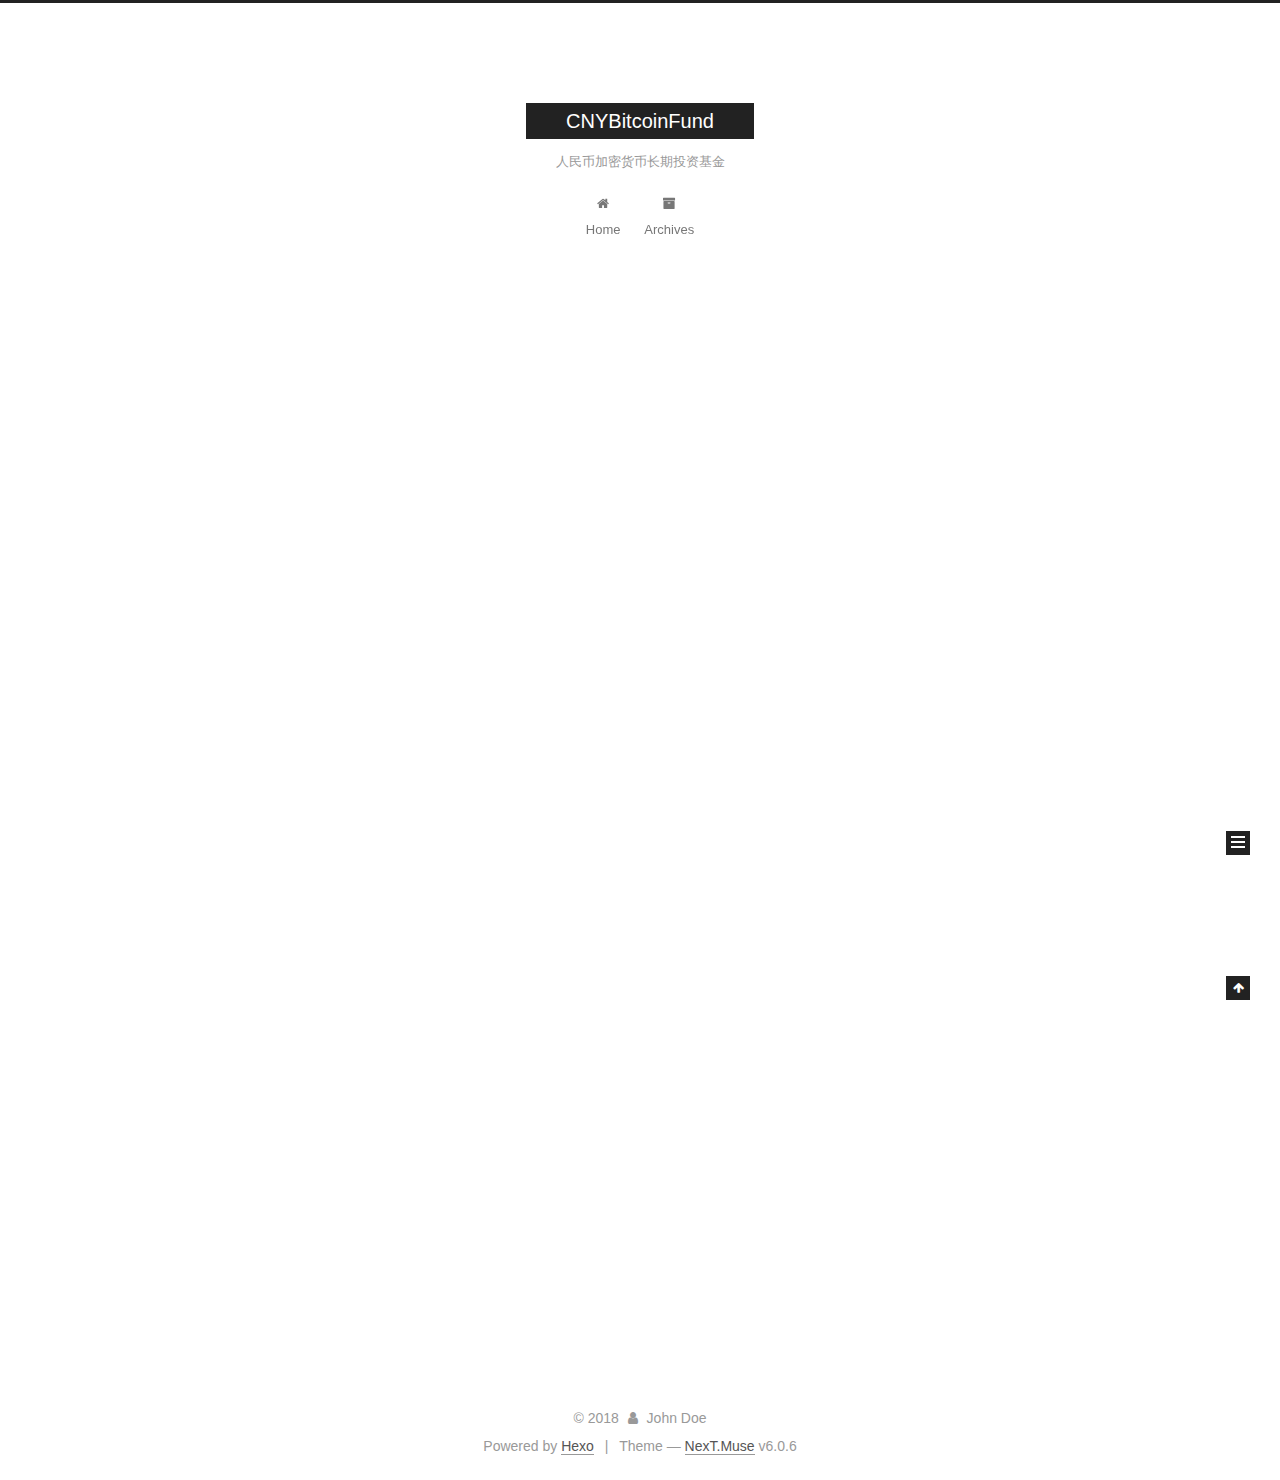
==== commit ebbcd5a6: "Site updated: 2018-12-20 11:31:00" ====
--- a/index.html
+++ b/index.html
@@ -99,14 +99,17 @@
 
 
 
-  <meta name="keywords" content="test">
+  <meta name="description" content="人民币加密货币长期投资基金">
+<meta name="keywords" content="人民币 加密货币 长期投资基金">
 <meta property="og:type" content="website">
-<meta property="og:title">
+<meta property="og:title" content="CNYBitcoinFund">
 <meta property="og:url" content="http://yoursite.com/index.html">
-<meta property="og:site_name">
+<meta property="og:site_name" content="CNYBitcoinFund">
+<meta property="og:description" content="人民币加密货币长期投资基金">
 <meta property="og:locale" content="default">
 <meta name="twitter:card" content="summary">
-<meta name="twitter:title">
+<meta name="twitter:title" content="CNYBitcoinFund">
+<meta name="twitter:description" content="人民币加密货币长期投资基金">
 
 
 
@@ -123,7 +126,7 @@
   };
 </script>
 
-  <title></title>
+  <title>CNYBitcoinFund</title>
   
 
 
@@ -184,12 +187,12 @@
     <div class="custom-logo-site-title">
       <a href="/" class="brand" rel="start">
         <span class="logo-line-before"><i></i></span>
-        <span class="site-title"></span>
+        <span class="site-title">CNYBitcoinFund</span>
         <span class="logo-line-after"><i></i></span>
       </a>
     </div>
       
-        <p class="site-subtitle"></p>
+        <p class="site-subtitle">人民币加密货币长期投资基金</p>
       
   </div>
 
@@ -282,7 +285,7 @@
     </span>
 
     <span hidden itemprop="publisher" itemscope="" itemtype="http://schema.org/Organization">
-      <meta itemprop="name" content="">
+      <meta itemprop="name" content="CNYBitcoinFund">
     </span>
 
     
@@ -423,7 +426,7 @@
           <div class="site-author motion-element" itemprop="author" itemscope="" itemtype="http://schema.org/Person">
             
               <p class="site-author-name" itemprop="name">John Doe</p>
-              <p class="site-description motion-element" itemprop="description"></p>
+              <p class="site-description motion-element" itemprop="description">人民币加密货币长期投资基金</p>
           </div>
 
           
--- a/css/main.css
+++ b/css/main.css
@@ -1822,7 +1822,7 @@
   width: 4px;
   height: 4px;
   border-radius: 50%;
-  background: #ff1637;
+  background: #3ce070;
 }
 .links-of-blogroll {
   font-size: 13px;
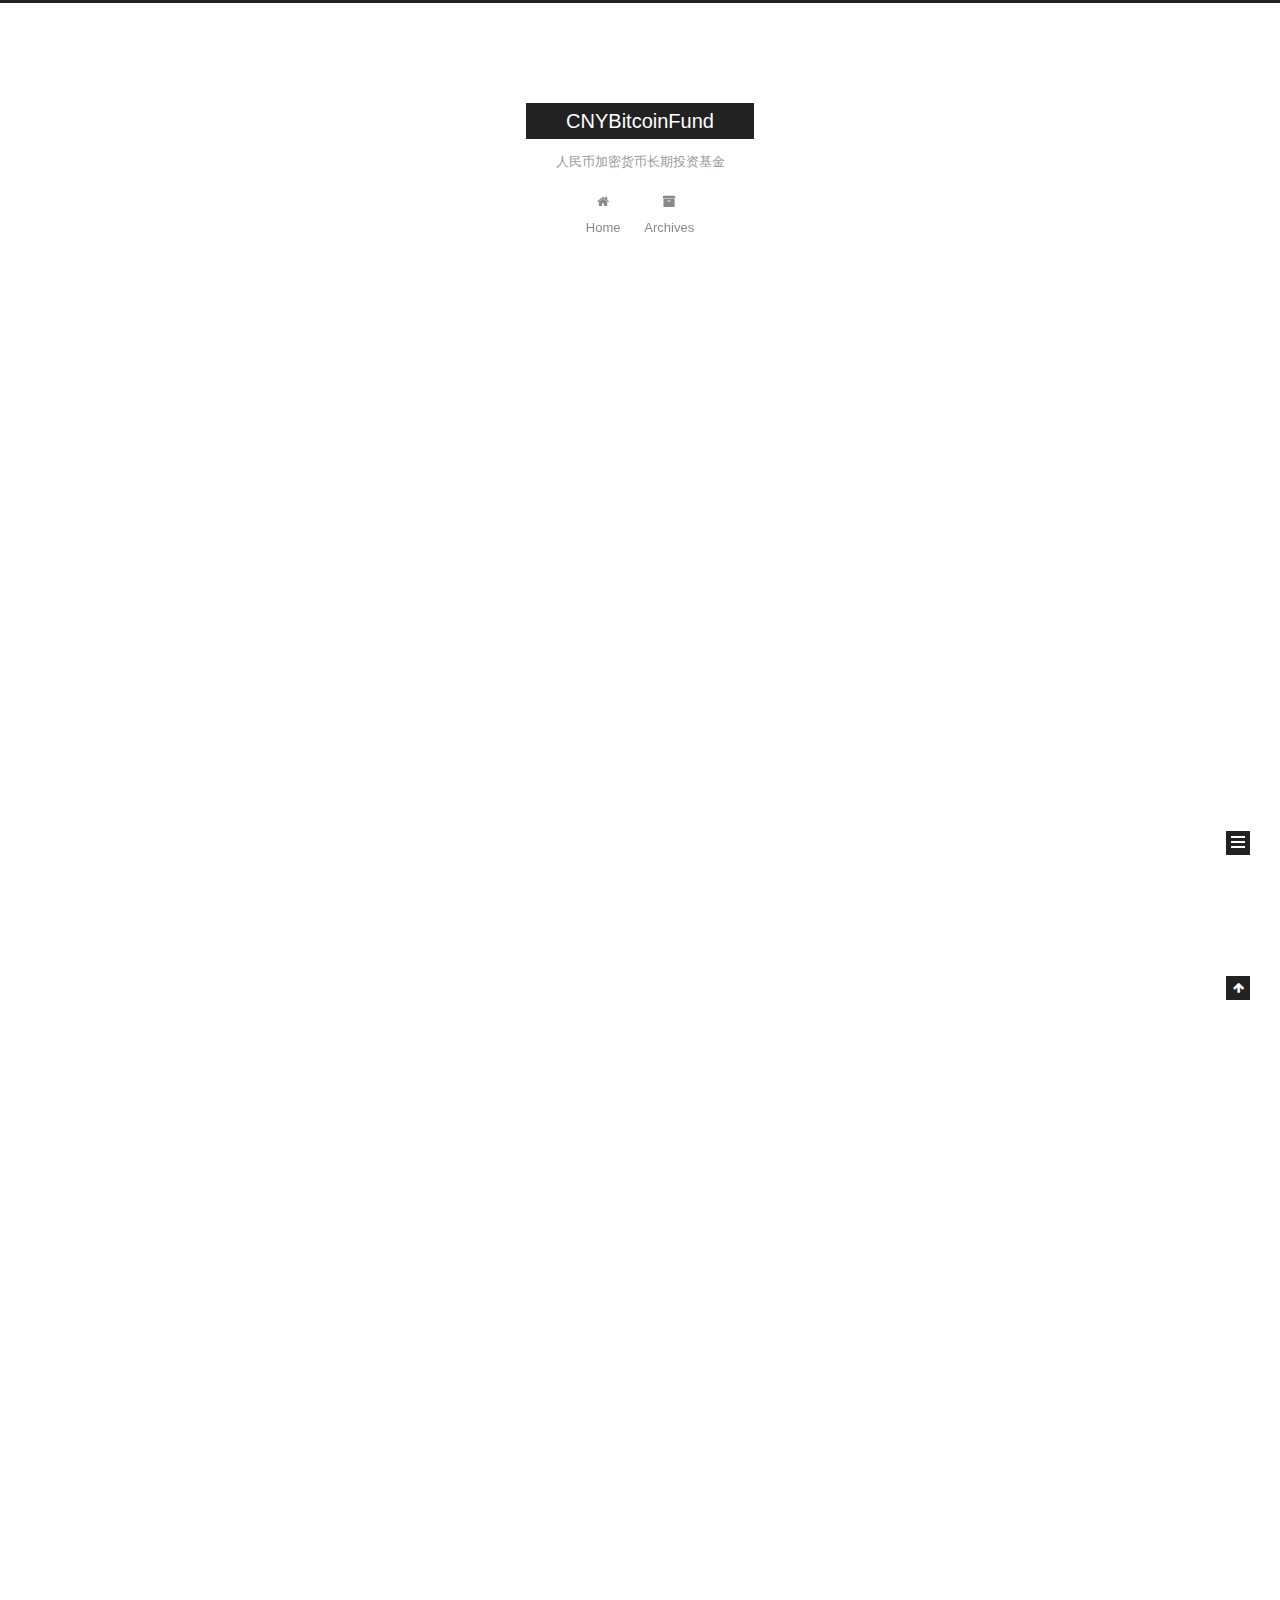
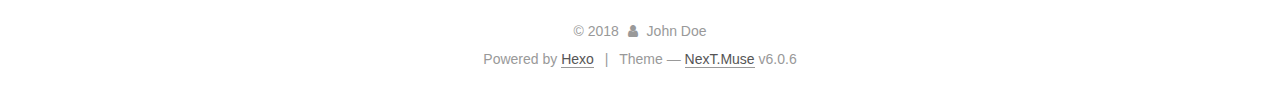
==== commit af343c11: "Site updated: 2018-12-20 11:46:31" ====
--- a/index.html
+++ b/index.html
@@ -276,6 +276,129 @@
   
   
   <div class="post-block">
+    <link itemprop="mainEntityOfPage" href="http://yoursite.com/2018/12/20/newpapername/">
+
+    <span hidden itemprop="author" itemscope="" itemtype="http://schema.org/Person">
+      <meta itemprop="name" content="John Doe">
+      <meta itemprop="description" content="">
+      <meta itemprop="image" content="/images/avatar.gif">
+    </span>
+
+    <span hidden itemprop="publisher" itemscope="" itemtype="http://schema.org/Organization">
+      <meta itemprop="name" content="CNYBitcoinFund">
+    </span>
+
+    
+      <header class="post-header">
+
+        
+        
+          <h1 class="post-title" itemprop="name headline">
+                
+                <a class="post-title-link" href="/2018/12/20/newpapername/" itemprop="url">终于搭建成功！</a></h1>
+        
+
+        <div class="post-meta">
+          <span class="post-time">
+            
+              <span class="post-meta-item-icon">
+                <i class="fa fa-calendar-o"></i>
+              </span>
+              
+                <span class="post-meta-item-text">Posted on</span>
+              
+              <time title="Post created" itemprop="dateCreated datePublished" datetime="2018-12-20T11:44:35+08:00">2018-12-20</time>
+            
+
+            
+            
+
+            
+          </span>
+
+          
+
+          
+            
+          
+
+          
+          
+
+          
+
+          
+
+          
+
+        </div>
+      </header>
+    
+
+    
+    
+    
+    <div class="post-body" itemprop="articleBody">
+
+      
+      
+
+      
+        
+          
+            
+          
+        
+      
+    </div>
+
+    
+
+    
+    
+    
+
+    
+
+    
+
+    
+
+    <footer class="post-footer">
+      
+
+      
+
+      
+
+      
+      
+        <div class="post-eof"></div>
+      
+    </footer>
+  </div>
+  
+  
+  
+  </article>
+
+
+    
+      
+
+  
+
+  
+  
+  
+
+  
+
+  <article class="post post-type-normal" itemscope="" itemtype="http://schema.org/Article">
+  
+  
+  
+  <div class="post-block">
     <link itemprop="mainEntityOfPage" href="http://yoursite.com/2018/12/19/hello-world/">
 
     <span hidden itemprop="author" itemscope="" itemtype="http://schema.org/Person">
@@ -436,7 +559,7 @@
                 
                   <a href="/archives/">
                 
-                    <span class="site-state-item-count">1</span>
+                    <span class="site-state-item-count">2</span>
                     <span class="site-state-item-name">posts</span>
                   </a>
                 </div>
--- a/css/main.css
+++ b/css/main.css
@@ -1822,7 +1822,7 @@
   width: 4px;
   height: 4px;
   border-radius: 50%;
-  background: #3ce070;
+  background: #c1ff49;
 }
 .links-of-blogroll {
   font-size: 13px;
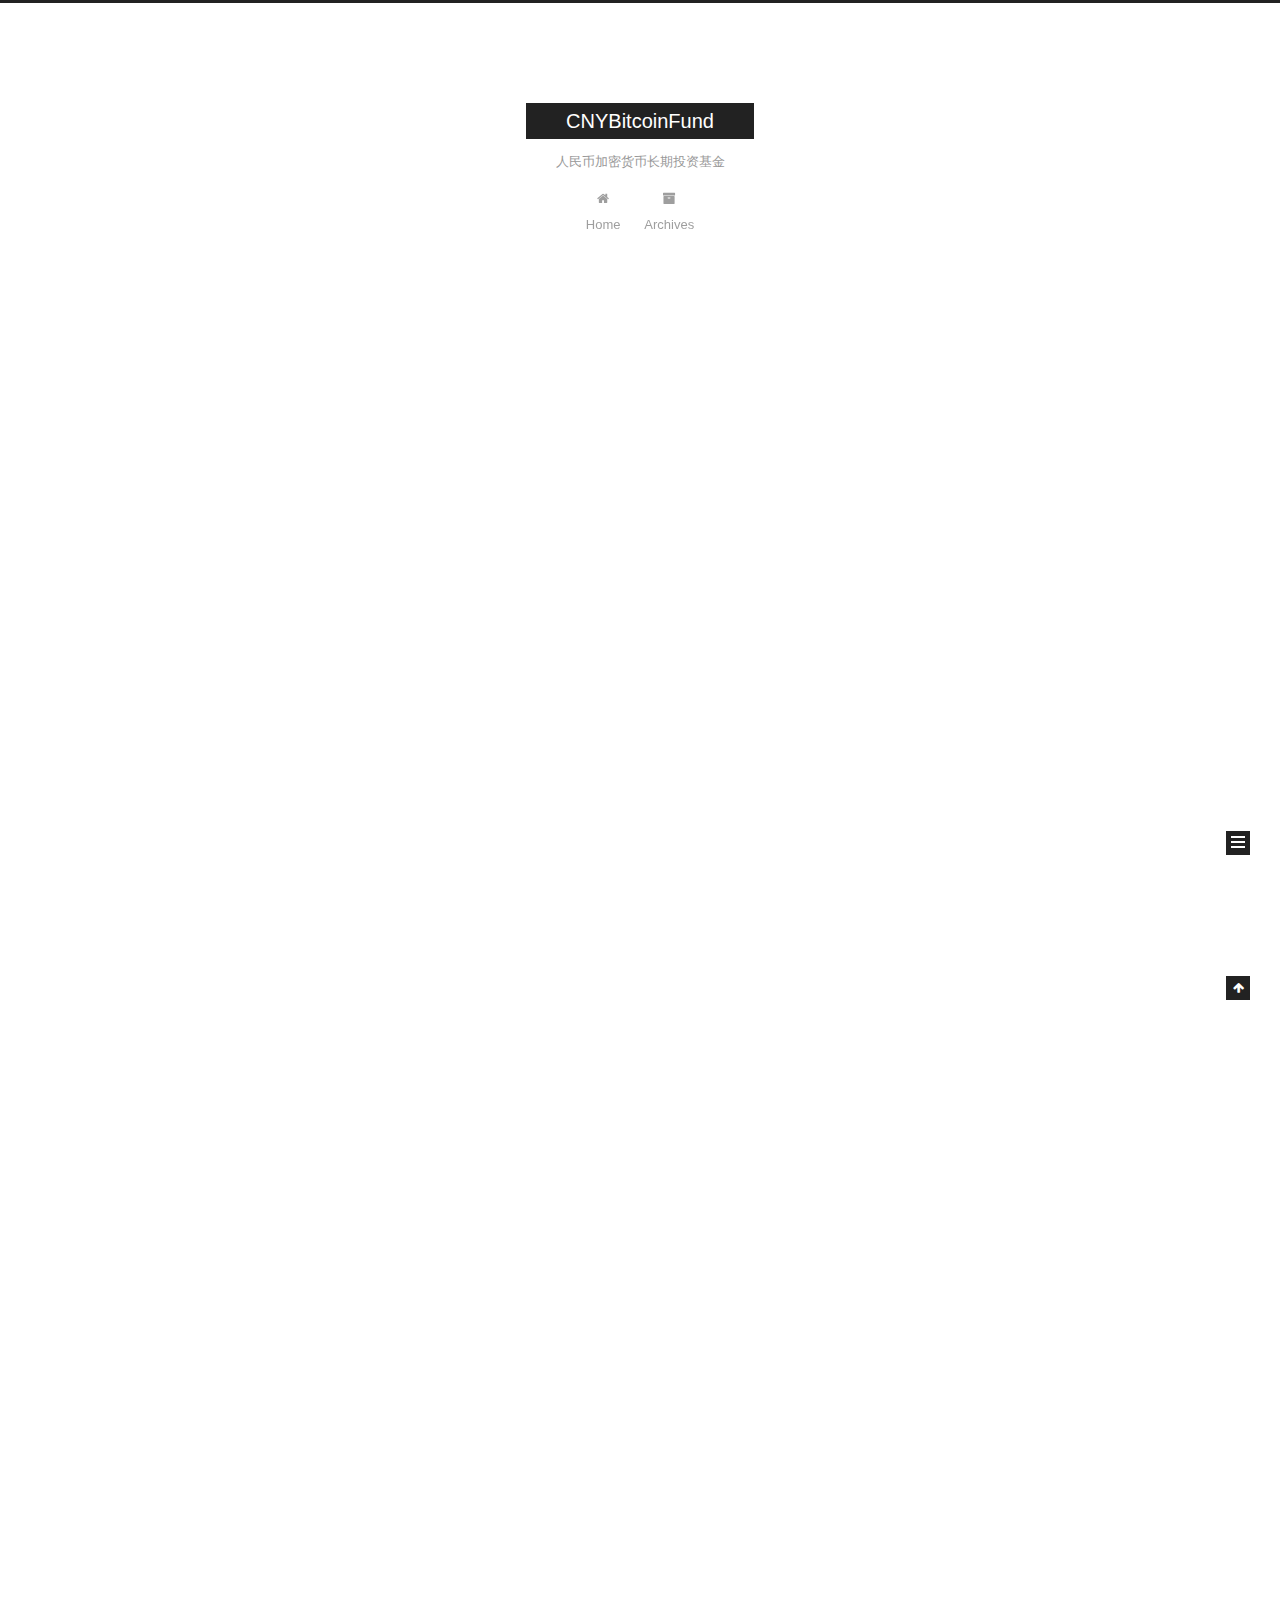
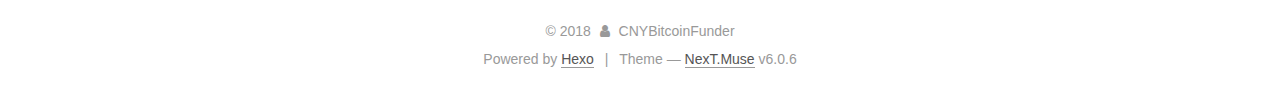
==== commit 8d139793: "Site updated: 2018-12-20 13:45:42" ====
--- a/index.html
+++ b/index.html
@@ -103,7 +103,7 @@
 <meta name="keywords" content="人民币 加密货币 长期投资基金">
 <meta property="og:type" content="website">
 <meta property="og:title" content="CNYBitcoinFund">
-<meta property="og:url" content="http://yoursite.com/index.html">
+<meta property="og:url" content="http://cnybitcoinfund.com/index.html">
 <meta property="og:site_name" content="CNYBitcoinFund">
 <meta property="og:description" content="人民币加密货币长期投资基金">
 <meta property="og:locale" content="default">
@@ -116,7 +116,7 @@
 
 
 
-  <link rel="canonical" href="http://yoursite.com/">
+  <link rel="canonical" href="http://cnybitcoinfund.com/">
 
 
 
@@ -276,10 +276,10 @@
   
   
   <div class="post-block">
-    <link itemprop="mainEntityOfPage" href="http://yoursite.com/2018/12/20/newpapername/">
+    <link itemprop="mainEntityOfPage" href="http://cnybitcoinfund.com/2018/12/20/newpapername/">
 
     <span hidden itemprop="author" itemscope="" itemtype="http://schema.org/Person">
-      <meta itemprop="name" content="John Doe">
+      <meta itemprop="name" content="CNYBitcoinFunder">
       <meta itemprop="description" content="">
       <meta itemprop="image" content="/images/avatar.gif">
     </span>
@@ -399,10 +399,10 @@
   
   
   <div class="post-block">
-    <link itemprop="mainEntityOfPage" href="http://yoursite.com/2018/12/19/hello-world/">
+    <link itemprop="mainEntityOfPage" href="http://cnybitcoinfund.com/2018/12/19/hello-world/">
 
     <span hidden itemprop="author" itemscope="" itemtype="http://schema.org/Person">
-      <meta itemprop="name" content="John Doe">
+      <meta itemprop="name" content="CNYBitcoinFunder">
       <meta itemprop="description" content="">
       <meta itemprop="image" content="/images/avatar.gif">
     </span>
@@ -548,7 +548,7 @@
         <div class="site-overview">
           <div class="site-author motion-element" itemprop="author" itemscope="" itemtype="http://schema.org/Person">
             
-              <p class="site-author-name" itemprop="name">John Doe</p>
+              <p class="site-author-name" itemprop="name">CNYBitcoinFunder</p>
               <p class="site-description motion-element" itemprop="description">人民币加密货币长期投资基金</p>
           </div>
 
@@ -607,7 +607,7 @@
   <span class="with-love">
     <i class="fa fa-user"></i>
   </span>
-  <span class="author" itemprop="copyrightHolder">John Doe</span>
+  <span class="author" itemprop="copyrightHolder">CNYBitcoinFunder</span>
 
   
 
--- a/css/main.css
+++ b/css/main.css
@@ -1822,7 +1822,7 @@
   width: 4px;
   height: 4px;
   border-radius: 50%;
-  background: #c1ff49;
+  background: #03d0d2;
 }
 .links-of-blogroll {
   font-size: 13px;
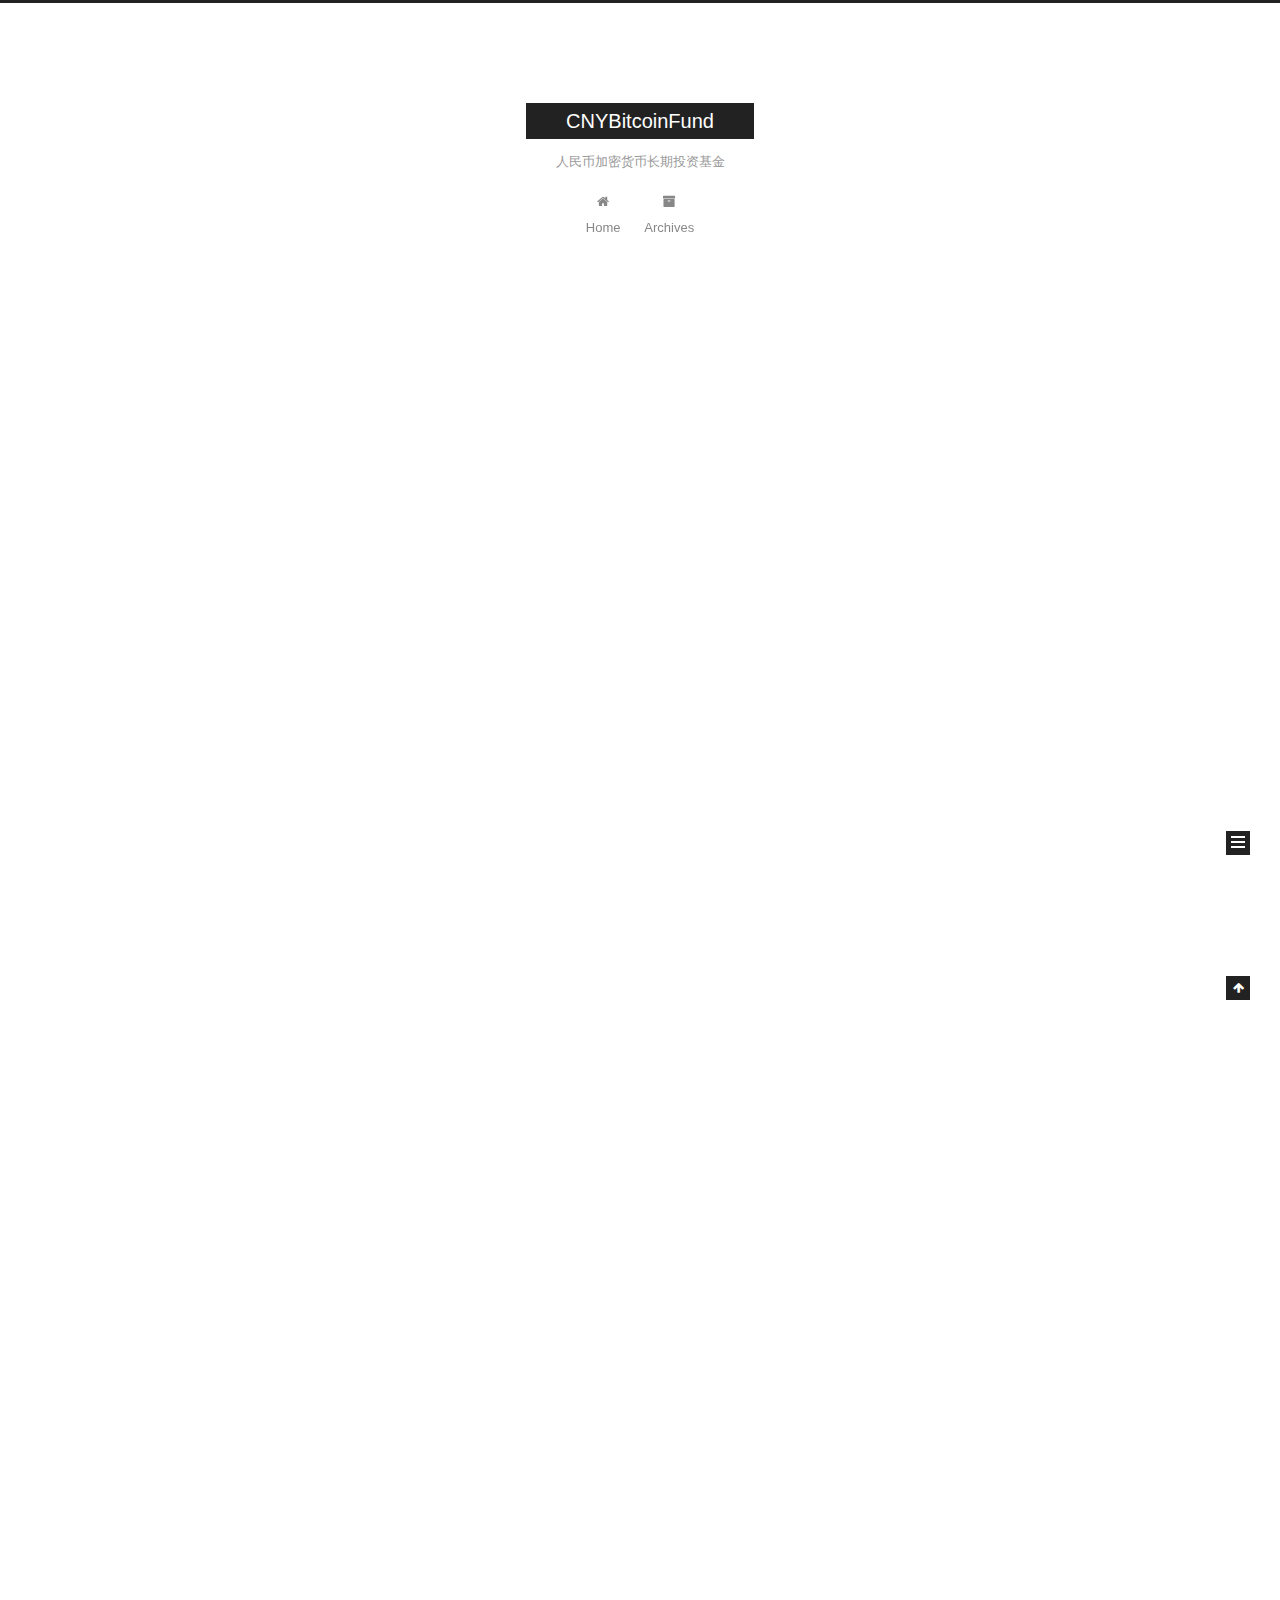
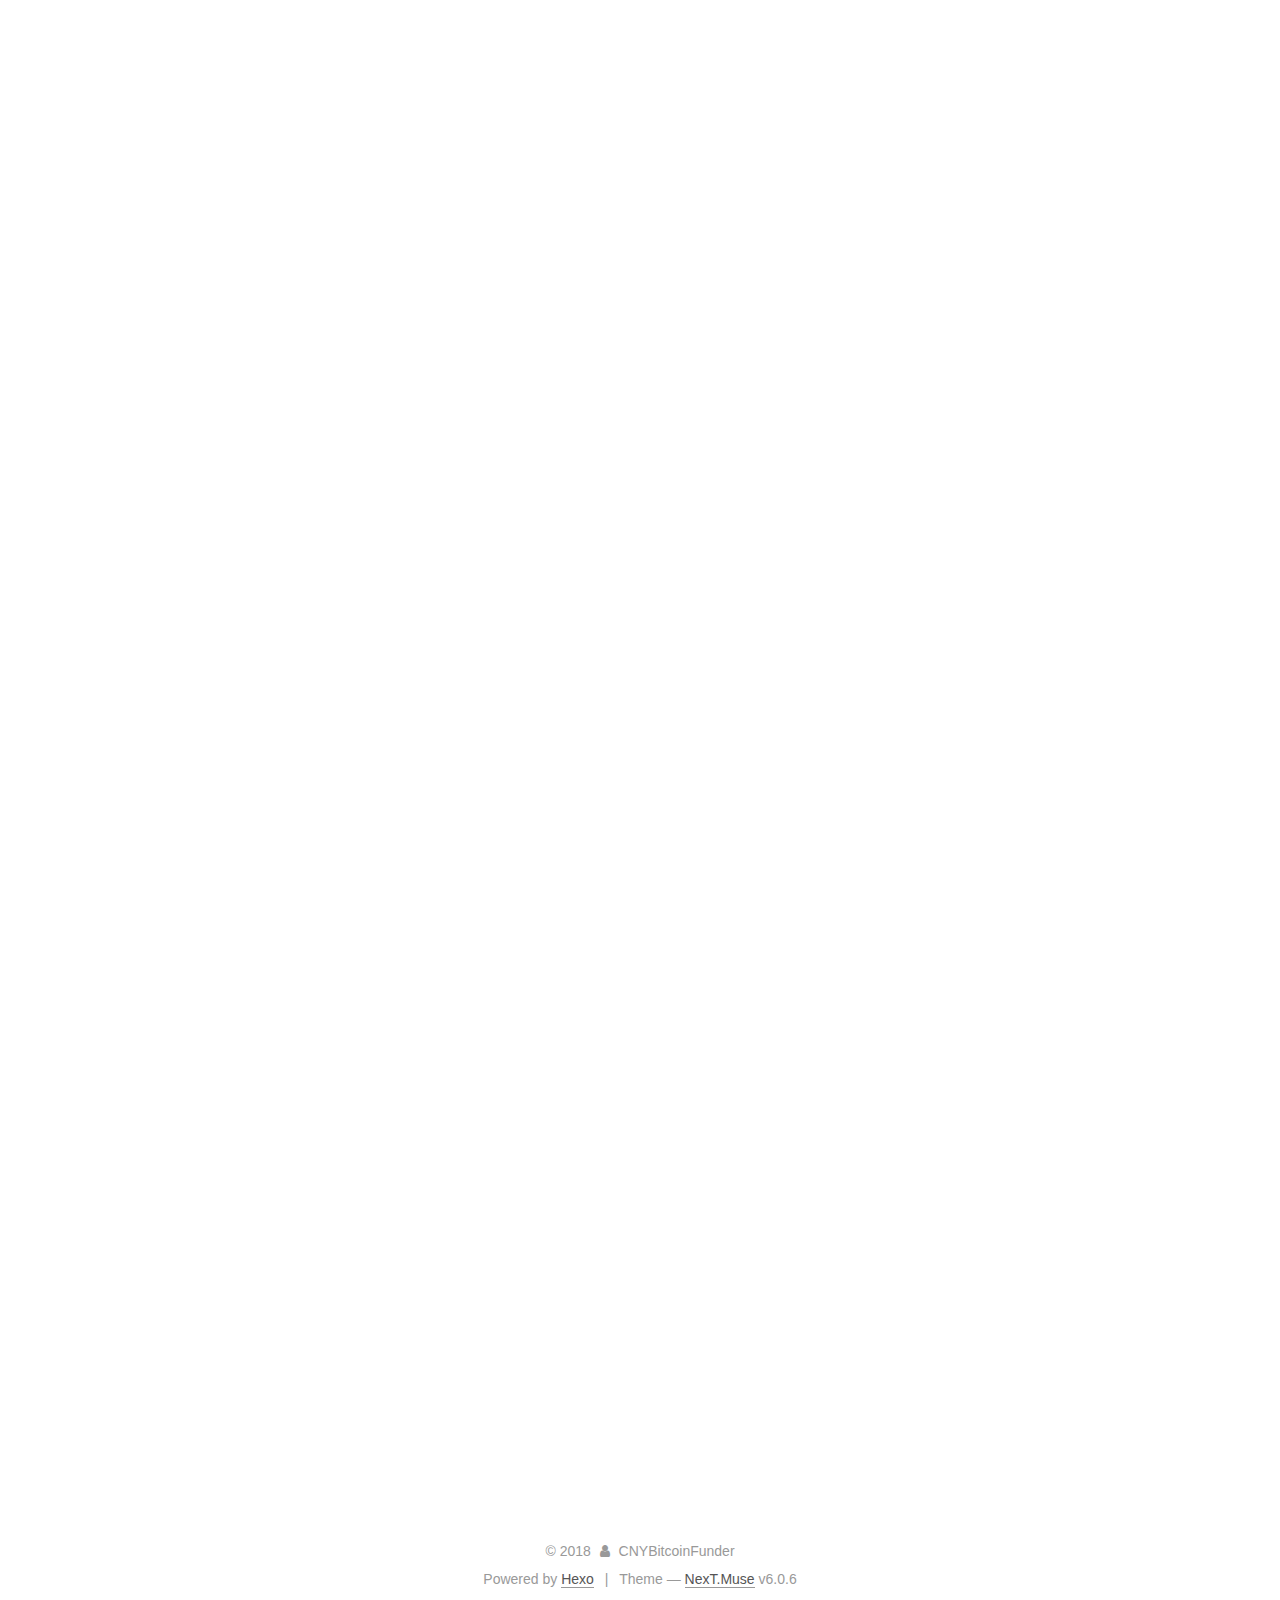
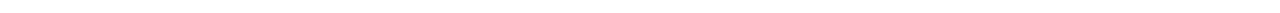
==== commit c7c46cb6: "Site updated: 2018-12-22 22:40:20" ====
--- a/index.html
+++ b/index.html
@@ -276,6 +276,140 @@
   
   
   <div class="post-block">
+    <link itemprop="mainEntityOfPage" href="http://cnybitcoinfund.com/2018/12/22/start/">
+
+    <span hidden itemprop="author" itemscope="" itemtype="http://schema.org/Person">
+      <meta itemprop="name" content="CNYBitcoinFunder">
+      <meta itemprop="description" content="">
+      <meta itemprop="image" content="/images/avatar.gif">
+    </span>
+
+    <span hidden itemprop="publisher" itemscope="" itemtype="http://schema.org/Organization">
+      <meta itemprop="name" content="CNYBitcoinFund">
+    </span>
+
+    
+      <header class="post-header">
+
+        
+        
+          <h1 class="post-title" itemprop="name headline">
+                
+                <a class="post-title-link" href="/2018/12/22/start/" itemprop="url">基金成立</a></h1>
+        
+
+        <div class="post-meta">
+          <span class="post-time">
+            
+              <span class="post-meta-item-icon">
+                <i class="fa fa-calendar-o"></i>
+              </span>
+              
+                <span class="post-meta-item-text">Posted on</span>
+              
+              <time title="Post created" itemprop="dateCreated datePublished" datetime="2018-12-22T21:43:19+08:00">2018-12-22</time>
+            
+
+            
+            
+
+            
+          </span>
+
+          
+
+          
+            
+          
+
+          
+          
+
+          
+
+          
+
+          
+
+        </div>
+      </header>
+    
+
+    
+    
+    
+    <div class="post-body" itemprop="articleBody">
+
+      
+      
+
+      
+        
+          
+            <h4 id="说明："><a href="#说明：" class="headerlink" title="说明："></a>说明：</h4><p>昨天早上，W女士将10000元转账至我的支付宝，我的10000元也准备好了。我告诉她，我们的“基金”正式成立了。吃早饭我们鼓掌庆祝了一下。这个基金将由我来操作，主要进行人民币与加密货币之间的投资，我力争进行十年的操作，看看到2028年12月21日基金净值能涨多少倍（我猜扩大100倍问题不大吧）。期间，我的操作都会在此更新。</p>
+<h2 id="1-基金名称："><a href="#1-基金名称：" class="headerlink" title="1.基金名称："></a>1.基金名称：</h2><p>人民币加密货币基金CNYBitcoinFund</p>
+<h2 id="2-基金初始资金："><a href="#2-基金初始资金：" class="headerlink" title="2.基金初始资金："></a>2.基金初始资金：</h2><p>20000CNY</p>
+<h2 id="3-基金持有人："><a href="#3-基金持有人：" class="headerlink" title="3.基金持有人："></a>3.基金持有人：</h2><p>W女士：10000CNY 50%<br>L先生：10000CNY 50%</p>
+<h2 id="4-基金经理（W女士给我封的）："><a href="#4-基金经理（W女士给我封的）：" class="headerlink" title="4.基金经理（W女士给我封的）："></a>4.基金经理（W女士给我封的）：</h2><p>L</p>
+<h2 id="5-基金投资领域："><a href="#5-基金投资领域：" class="headerlink" title="5.基金投资领域："></a>5.基金投资领域：</h2><p>人民币，加密货币（BTC，BCH，BSV，ZEC，XMR，ETC，等）</p>
+<h2 id="6-基金成立时间："><a href="#6-基金成立时间：" class="headerlink" title="6.基金成立时间："></a>6.基金成立时间：</h2><p>2018-12-21 </p>
+<h2 id="7-基金成熟时间："><a href="#7-基金成熟时间：" class="headerlink" title="7.基金成熟时间："></a>7.基金成熟时间：</h2><p>2028-12-20</p>
+<h2 id="8-基金管理费："><a href="#8-基金管理费：" class="headerlink" title="8.基金管理费："></a>8.基金管理费：</h2><p>0</p>
+<h2 id="9-基金目标："><a href="#9-基金目标：" class="headerlink" title="9.基金目标："></a>9.基金目标：</h2><p>在10年内，使基金净值扩大至少100倍，即在2018-12-21至2028-12-20，使基金规模由20000CNY扩大至不低于2000000CNY。</p>
+<h2 id="10-目前基金操作："><a href="#10-目前基金操作：" class="headerlink" title="10.目前基金操作："></a>10.目前基金操作：</h2><p>无，现值20000CNY</p>
+
+          
+        
+      
+    </div>
+
+    
+
+    
+    
+    
+
+    
+
+    
+
+    
+
+    <footer class="post-footer">
+      
+
+      
+
+      
+
+      
+      
+        <div class="post-eof"></div>
+      
+    </footer>
+  </div>
+  
+  
+  
+  </article>
+
+
+    
+      
+
+  
+
+  
+  
+  
+
+  
+
+  <article class="post post-type-normal" itemscope="" itemtype="http://schema.org/Article">
+  
+  
+  
+  <div class="post-block">
     <link itemprop="mainEntityOfPage" href="http://cnybitcoinfund.com/2018/12/20/newpapername/">
 
     <span hidden itemprop="author" itemscope="" itemtype="http://schema.org/Person">
@@ -559,7 +693,7 @@
                 
                   <a href="/archives/">
                 
-                    <span class="site-state-item-count">2</span>
+                    <span class="site-state-item-count">3</span>
                     <span class="site-state-item-name">posts</span>
                   </a>
                 </div>
--- a/css/main.css
+++ b/css/main.css
@@ -1822,7 +1822,7 @@
   width: 4px;
   height: 4px;
   border-radius: 50%;
-  background: #03d0d2;
+  background: #49ff75;
 }
 .links-of-blogroll {
   font-size: 13px;
